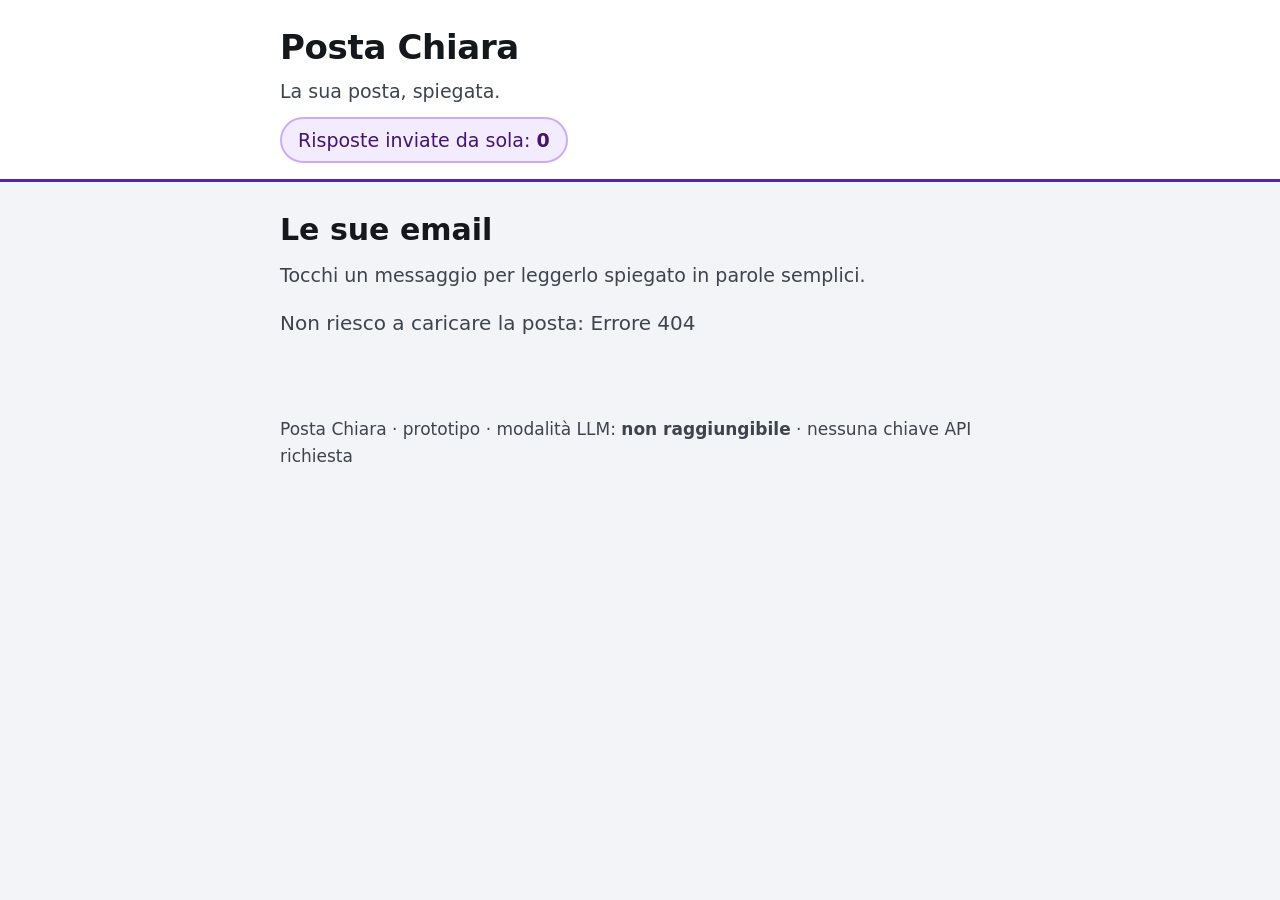
==== app/frontend/index.html @ 29ff7278 "Frontend accessibile, semplificatore riscritto, tre falsi positivi in meno Frontend: colonna singola" ====
<!DOCTYPE html>
<html lang="it">
<head>
<meta charset="utf-8" />
<meta name="viewport" content="width=device-width, initial-scale=1" />
<title>Posta Chiara</title>
<link rel="stylesheet" href="style.css" />
</head>
<body>

<a class="salta-al-contenuto" href="#contenuto">Vai al contenuto</a>

<header class="testata">
  <div class="testata-interno">
    <h1 class="logo">Posta&nbsp;Chiara</h1>
    <p class="sottotitolo">La sua posta, spiegata.</p>
    <p class="autonomia" id="autonomia" aria-live="polite">
      Risposte inviate da sola: <strong id="contatore-autonomia">0</strong>
    </p>
  </div>
</header>

<main id="contenuto" class="contenuto">

  <!-- ─────────── elenco ─────────── -->
  <section id="vista-elenco" aria-labelledby="titolo-elenco">
    <h2 id="titolo-elenco">Le sue email</h2>
    <p class="aiuto">Tocchi un messaggio per leggerlo spiegato in parole semplici.</p>
    <ul class="elenco" id="elenco-email">
      <li class="caricamento">Sto caricando la posta…</li>
    </ul>
  </section>

  <!-- ─────────── lettura ─────────── -->
  <section id="vista-lettura" hidden aria-labelledby="titolo-lettura">
    <button type="button" class="bottone bottone-indietro" id="btn-indietro">
      ← Torna a tutte le email
    </button>

    <h2 id="titolo-lettura" class="oggetto"></h2>
    <p class="mittente" id="mittente"></p>

    <!-- semaforo -->
    <div class="semaforo" id="semaforo" role="status" aria-live="polite">
      <p class="semaforo-messaggio" id="semaforo-messaggio"></p>
      <ul class="semaforo-segnali" id="semaforo-segnali"></ul>
      <button type="button" class="bottone bottone-azione" id="btn-azione"></button>
    </div>

    <!-- riassunto -->
    <div class="scheda" id="scheda-riassunto" hidden>
      <h3>In breve</h3>
      <dl class="riassunto">
        <dt>Chi le scrive</dt><dd id="chi-scrive"></dd>
        <dt>Cosa le chiedono</dt><dd id="cosa-vogliono"></dd>
        <dt>Entro quando</dt><dd id="entro-quando"></dd>
      </dl>
    </div>

    <!-- avviso di verifica fallita -->
    <div class="scheda scheda-avviso" id="scheda-verifica" hidden role="alert">
      <h3>⚠ Non le mostro la versione semplificata</h3>
      <p>Il controllo automatico ha trovato una differenza rispetto all'originale,
         quindi le mostro il testo così come è arrivato.</p>
      <ul id="problemi-verifica"></ul>
    </div>

    <!-- testo -->
    <div class="scheda">
      <h3 id="titolo-testo">Il messaggio</h3>
      <p class="leggibilita" id="leggibilita"></p>
      <div class="testo" id="testo-messaggio"></div>
      <button type="button" class="bottone bottone-secondario" id="btn-originale">
        Mostra il testo originale
      </button>
      <div class="testo testo-originale" id="testo-originale" hidden></div>
    </div>

    <!-- allegati -->
    <div class="scheda" id="scheda-allegati" hidden>
      <h3>Documenti allegati</h3>
      <ul class="allegati" id="elenco-allegati"></ul>
    </div>

    <!-- risposta guidata -->
    <div class="scheda scheda-risposta" id="scheda-risposta" hidden>
      <h3>Cosa vuole fare?</h3>
      <p class="aiuto">Scelga una risposta. Potrà rileggerla prima di inviarla.</p>
      <div class="intenti" id="intenti"></div>

      <div class="bozza" id="bozza" hidden>
        <h4 id="titolo-bozza">La sua risposta</h4>
        <p class="aiuto">La legga con calma. Se va bene, prema Invia.</p>
        <textarea id="testo-bozza" rows="9" aria-labelledby="titolo-bozza"></textarea>
        <div class="azioni-bozza">
          <button type="button" class="bottone bottone-invia" id="btn-invia">
            Invia la risposta
          </button>
          <button type="button" class="bottone bottone-secondario" id="btn-annulla">
            Annulla
          </button>
        </div>
      </div>

      <p class="conferma-invio" id="conferma-invio" hidden role="status" aria-live="polite">
        ✓ Risposta inviata.
      </p>
    </div>

    <!-- come ha ragionato -->
    <details class="scheda scheda-ragionamento">
      <summary>Come ha ragionato il sistema</summary>
      <p class="aiuto">
        Ogni riga è un agente della pipeline. <strong id="riepilogo-token"></strong>
      </p>
      <table class="tracce">
        <thead>
          <tr><th>Agente</th><th>Modalità</th><th>Esito</th><th>ms</th><th>Token</th><th>Nota</th></tr>
        </thead>
        <tbody id="corpo-tracce"></tbody>
      </table>
    </details>

    <!-- strumenti da presentatore -->
    <div class="scheda scheda-demo">
      <h3>Strumenti per la dimostrazione</h3>
      <button type="button" class="bottone bottone-demo" id="btn-avvelena">
        E se l'AI sbaglia?
      </button>
      <p class="aiuto">
        Corrompe di proposito la versione semplificata per far scattare il
        controllo davanti a lei.
      </p>
    </div>
  </section>

</main>

<footer class="pie">
  <p>
    Posta Chiara · prototipo · modalità LLM: <strong id="modalita-llm">—</strong> ·
    nessuna chiave API richiesta
  </p>
</footer>

<script src="app.js"></script>
</body>
</html>
---- app/frontend/style.css ----
/* Posta Chiara — foglio di stile.

   Ogni valore qui dentro discende da un vincolo della persona, non da un gusto:

   - base 20px e interlinea 1.6   -> cataratta iniziale
   - contrasto >= 7:1 ovunque     -> cataratta iniziale (AAA, non AA)
   - target >= 44px               -> tremore alla mano destra, artrosi
   - colonna singola              -> tablet 10" appoggiato al tavolo
   - nessun hover necessario      -> niente puntatore su tablet
   - focus sempre visibile        -> navigazione da tastiera completa

   Niente CDN, niente build: il file si apre e funziona.
*/

:root {
  --inchiostro:        #14171c;  /* su bianco: 15.2:1 */
  --inchiostro-tenue:  #3d444e;  /* su bianco:  9.1:1 — il grigio piu' chiaro ammesso */
  --sfondo:            #ffffff;
  --sfondo-tenue:      #f2f4f7;
  --bordo:             #c8cdd6;

  --verde:        #0d6b2f;  /* 6.9:1 su bianco, 8.4:1 sul suo fondo tenue */
  --verde-fondo:  #e6f4ea;
  --giallo:       #7a4e00;  /* il testo e' marrone scuro: il giallo puro non arriva a 7:1 */
  --giallo-fondo: #fdf3d9;
  --rosso:        #a3121b;
  --rosso-fondo:  #fdeaea;

  --accento:      #5b21b6;
  --accento-fondo:#f3ecff;

  --raggio: 12px;
  --tocco: 48px;           /* 44 e' il minimo; 48 lascia margine al tremore */
}

* { box-sizing: border-box; }

html { font-size: 20px; }

body {
  margin: 0;
  background: var(--sfondo-tenue);
  color: var(--inchiostro);
  font-family: system-ui, -apple-system, "Segoe UI", Roboto, sans-serif;
  line-height: 1.6;
  -webkit-font-smoothing: antialiased;
}

/* ─────────── scorciatoia per la tastiera ─────────── */

.salta-al-contenuto {
  position: absolute;
  left: -9999px;
  background: var(--accento);
  color: #fff;
  padding: 12px 20px;
  z-index: 100;
}
.salta-al-contenuto:focus { left: 8px; top: 8px; }

/* ─────────── testata ─────────── */

.testata {
  background: var(--sfondo);
  border-bottom: 3px solid var(--accento);
}
.testata-interno { max-width: 760px; margin: 0 auto; padding: 20px 20px 16px; }
.logo { margin: 0; font-size: 1.7rem; letter-spacing: -0.01em; }
.sottotitolo { margin: 2px 0 10px; color: var(--inchiostro-tenue); font-size: 0.95rem; }
.autonomia {
  margin: 0;
  display: inline-block;
  background: var(--accento-fondo);
  color: #43156e;
  border: 2px solid #c9aef5;
  border-radius: 999px;
  padding: 6px 16px;
  font-size: 0.95rem;
}

/* ─────────── impianto ─────────── */

.contenuto { max-width: 760px; margin: 0 auto; padding: 24px 20px 60px; }
h2 { font-size: 1.5rem; margin: 0 0 6px; }
h3 { font-size: 1.15rem; margin: 0 0 12px; }
h4 { font-size: 1.05rem; margin: 0 0 6px; }
.aiuto { color: var(--inchiostro-tenue); font-size: 0.95rem; margin: 0 0 16px; }

.scheda {
  background: var(--sfondo);
  border: 2px solid var(--bordo);
  border-radius: var(--raggio);
  padding: 20px;
  margin-bottom: 18px;
}

/* ─────────── elenco email ─────────── */

.elenco { list-style: none; padding: 0; margin: 0; }
.caricamento { color: var(--inchiostro-tenue); }

.voce {
  width: 100%;
  min-height: var(--tocco);
  display: block;
  text-align: left;
  background: var(--sfondo);
  border: 2px solid var(--bordo);
  border-radius: var(--raggio);
  padding: 16px 18px;
  margin-bottom: 12px;
  font: inherit;
  color: inherit;
  cursor: pointer;
}
.voce:hover { border-color: var(--accento); }
.voce-secondo-piano { opacity: 0.75; }

.voce-alto { display: flex; align-items: center; gap: 10px; flex-wrap: wrap; margin-bottom: 4px; }
.voce-mittente { font-weight: 700; }
.voce-oggetto { display: block; color: var(--inchiostro-tenue); }
.voce-data { margin-left: auto; color: var(--inchiostro-tenue); font-size: 0.85rem; }

.pallino {
  display: inline-flex; align-items: center; gap: 6px;
  border-radius: 999px; padding: 3px 12px;
  font-size: 0.8rem; font-weight: 700; border: 2px solid;
}
.pallino-verde  { background: var(--verde-fondo);  color: var(--verde);  border-color: var(--verde); }
.pallino-giallo { background: var(--giallo-fondo); color: var(--giallo); border-color: var(--giallo); }
.pallino-rosso  { background: var(--rosso-fondo);  color: var(--rosso);  border-color: var(--rosso); }
.pallino-attesa { background: var(--sfondo-tenue); color: var(--inchiostro-tenue); border-color: var(--bordo); }

/* ─────────── semaforo ─────────── */

.semaforo { border: 3px solid; border-radius: var(--raggio); padding: 20px; margin-bottom: 18px; }
.semaforo-verde  { background: var(--verde-fondo);  border-color: var(--verde); }
.semaforo-giallo { background: var(--giallo-fondo); border-color: var(--giallo); }
.semaforo-rosso  { background: var(--rosso-fondo);  border-color: var(--rosso); }

.semaforo-messaggio { margin: 0 0 10px; font-size: 1.25rem; font-weight: 700; }
.semaforo-verde  .semaforo-messaggio { color: var(--verde); }
.semaforo-giallo .semaforo-messaggio { color: var(--giallo); }
.semaforo-rosso  .semaforo-messaggio { color: var(--rosso); }

.semaforo-segnali { margin: 0 0 16px; padding-left: 22px; }
.semaforo-segnali li { margin-bottom: 4px; }

/* ─────────── bottoni ─────────── */

.bottone {
  min-height: var(--tocco);
  border-radius: var(--raggio);
  padding: 12px 22px;
  font: inherit;
  font-weight: 700;
  cursor: pointer;
  border: 2px solid transparent;
}
.bottone-azione     { background: var(--accento); color: #fff; width: 100%; }
.bottone-invia      { background: var(--verde); color: #fff; }
.bottone-secondario { background: var(--sfondo); color: var(--inchiostro); border-color: var(--bordo); }
.bottone-indietro   { background: none; border: none; color: var(--accento);
                      padding: 12px 0; text-decoration: underline; }
.bottone-demo       { background: #7a4e00; color: #fff; }

/* Il focus e' sempre visibile e non dipende dal puntatore. */
:focus-visible { outline: 4px solid var(--accento); outline-offset: 3px; }

/* ─────────── riassunto e testo ─────────── */

.riassunto { margin: 0; }
.riassunto dt { font-weight: 700; color: var(--inchiostro-tenue); font-size: 0.9rem;
                text-transform: uppercase; letter-spacing: 0.04em; margin-top: 14px; }
.riassunto dt:first-child { margin-top: 0; }
.riassunto dd { margin: 2px 0 0; font-size: 1.1rem; }

.oggetto { margin: 6px 0 2px; }
.mittente { margin: 0 0 18px; color: var(--inchiostro-tenue); }

.testo { white-space: pre-wrap; margin-bottom: 16px; }
.testo-originale {
  background: var(--sfondo-tenue);
  border-left: 5px solid var(--bordo);
  padding: 16px;
  border-radius: 0 var(--raggio) var(--raggio) 0;
  margin-top: 14px;
}
.leggibilita { color: var(--inchiostro-tenue); font-size: 0.9rem; margin: 0 0 12px; }

.scheda-avviso { border-color: var(--giallo); background: var(--giallo-fondo); }
.scheda-avviso h3 { color: var(--giallo); }
.scheda-avviso ul { margin: 10px 0 0; padding-left: 22px; }

/* ─────────── allegati ─────────── */

.allegati { list-style: none; padding: 0; margin: 0; }
.allegati li {
  display: flex; align-items: center; gap: 12px; flex-wrap: wrap;
  padding: 12px 0; border-top: 1px solid var(--bordo);
}
.allegati li:first-child { border-top: none; }
.allegati .nome { font-weight: 700; }

/* ─────────── risposta guidata ─────────── */

.scheda-risposta { border-color: var(--accento); }
.intenti { display: flex; flex-direction: column; gap: 12px; }
.intento {
  min-height: var(--tocco);
  text-align: left;
  background: var(--accento-fondo);
  border: 2px solid #c9aef5;
  border-radius: var(--raggio);
  padding: 16px 20px;
  font: inherit; font-weight: 700; color: #43156e; cursor: pointer;
}
.intento[aria-pressed="true"] { background: var(--accento); color: #fff; border-color: var(--accento); }

.bozza { margin-top: 20px; }
textarea {
  width: 100%; font: inherit; line-height: 1.6;
  border: 2px solid var(--bordo); border-radius: var(--raggio);
  padding: 16px; resize: vertical; color: var(--inchiostro); background: var(--sfondo);
}
.azioni-bozza { display: flex; gap: 12px; flex-wrap: wrap; margin-top: 14px; }
.conferma-invio { margin-top: 16px; color: var(--verde); font-weight: 700; font-size: 1.1rem; }

/* ─────────── ragionamento e demo ─────────── */

.scheda-ragionamento summary {
  cursor: pointer; font-weight: 700; min-height: var(--tocco);
  display: flex; align-items: center;
}
.tracce { width: 100%; border-collapse: collapse; font-size: 0.82rem; }
.tracce th, .tracce td { text-align: left; padding: 7px 8px; border-bottom: 1px solid var(--bordo); vertical-align: top; }
.tracce th { color: var(--inchiostro-tenue); text-transform: uppercase; font-size: 0.72rem; letter-spacing: 0.04em; }
.tracce .nota { color: var(--inchiostro-tenue); }

.scheda-demo { border-style: dashed; }

.pie { max-width: 760px; margin: 0 auto; padding: 0 20px 40px;
       color: var(--inchiostro-tenue); font-size: 0.85rem; }

/* Chi preferisce meno movimento non ne riceve. */
@media (prefers-reduced-motion: reduce) {
  * { animation: none !important; transition: none !important; }
}
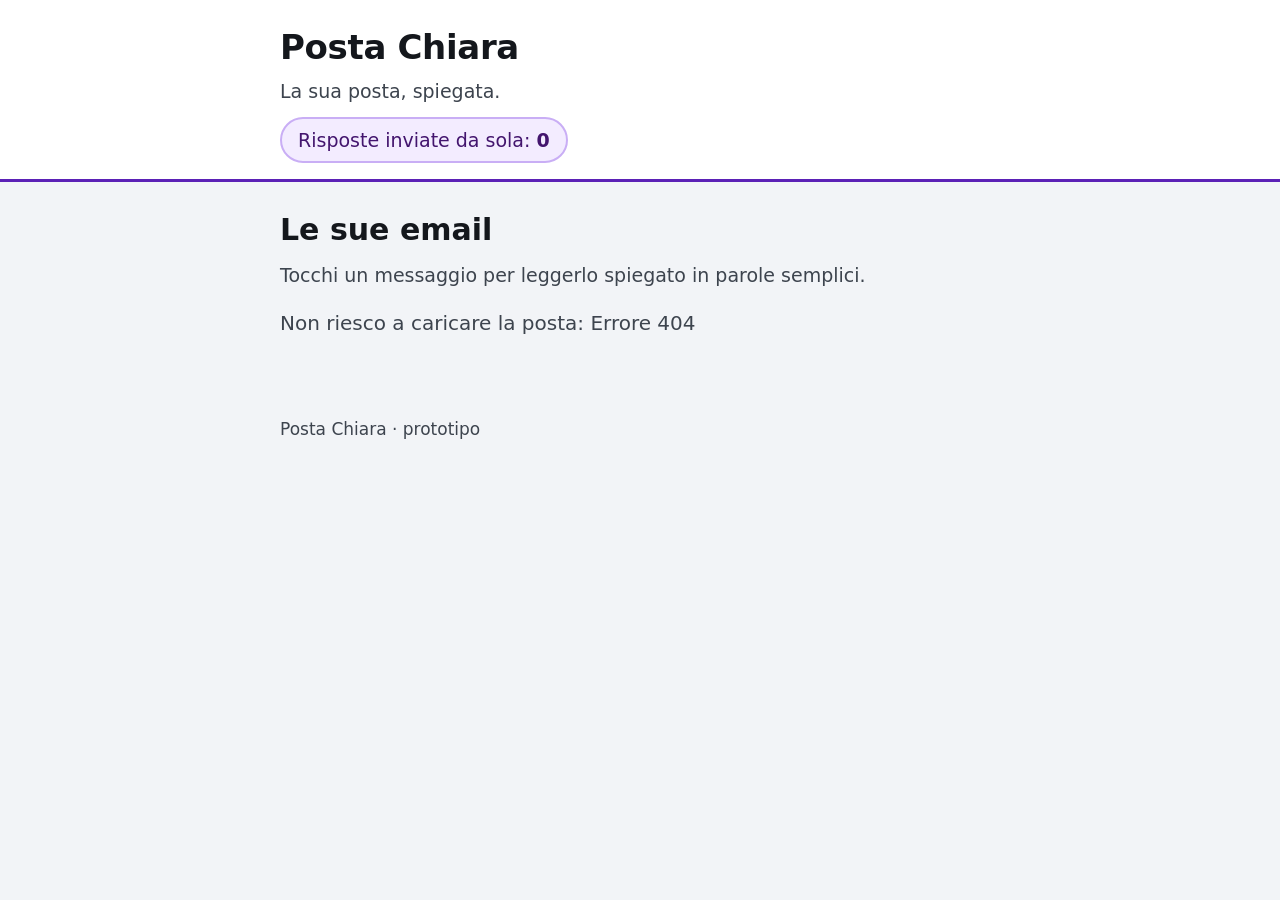
==== commit 44eaf7ba: "La voce, e i pannelli tecnici tolti dalla vista di Maria Due richieste, entrambe che discendono dall" ====
--- a/app/frontend/index.html
+++ b/app/frontend/index.html
@@ -55,6 +55,9 @@
         <dt>Cosa le chiedono</dt><dd id="cosa-vogliono"></dd>
         <dt>Entro quando</dt><dd id="entro-quando"></dd>
       </dl>
+      <button type="button" class="bottone bottone-voce" id="btn-ascolta-riassunto">
+        <span aria-hidden="true">🔊</span> Ascolta il riassunto
+      </button>
     </div>
 
     <!-- avviso di verifica fallita -->
@@ -70,6 +73,9 @@
       <h3 id="titolo-testo">Il messaggio</h3>
       <p class="leggibilita" id="leggibilita"></p>
       <div class="testo" id="testo-messaggio"></div>
+      <button type="button" class="bottone bottone-voce" id="btn-ascolta-messaggio">
+        <span aria-hidden="true">🔊</span> Ascolta il messaggio
+      </button>
       <button type="button" class="bottone bottone-secondario" id="btn-originale">
         Mostra il testo originale
       </button>
@@ -90,8 +96,20 @@
 
       <div class="bozza" id="bozza" hidden>
         <h4 id="titolo-bozza">La sua risposta</h4>
-        <p class="aiuto">La legga con calma. Se va bene, prema Invia.</p>
+        <p class="aiuto">La legga con calma, oppure me la faccia leggere. Se va bene, prema Invia.</p>
         <textarea id="testo-bozza" rows="9" aria-labelledby="titolo-bozza"></textarea>
+
+        <!-- voce: riascoltare prima di inviare, e aggiungere parlando -->
+        <div class="voce-strumenti">
+          <button type="button" class="bottone bottone-voce" id="btn-ascolta-bozza">
+            <span aria-hidden="true">🔊</span> Ascolta la risposta
+          </button>
+          <button type="button" class="bottone bottone-microfono" id="btn-detta">
+            <span aria-hidden="true">🎤</span> Aggiunga con la voce
+          </button>
+        </div>
+        <p class="voce-stato" id="voce-stato" role="status" aria-live="polite"></p>
+
         <div class="azioni-bozza">
           <button type="button" class="bottone bottone-invia" id="btn-invia">
             Invia la risposta
@@ -107,8 +125,13 @@
       </p>
     </div>
 
+    <!-- ═══ da qui in giu': pannelli tecnici, nascosti a chi usa il prodotto ═══
+         Maria non deve vedere ne' la pipeline ne' gli strumenti da demo. Si
+         aprono solo con ?tecnico=1, che e' come la giuria vede il sistema
+         senza che la persona se lo trovi addosso. Vedi app.js, modoTecnico(). -->
+
     <!-- come ha ragionato -->
-    <details class="scheda scheda-ragionamento">
+    <details class="scheda scheda-ragionamento solo-tecnico" hidden>
       <summary>Come ha ragionato il sistema</summary>
       <p class="aiuto">
         Ogni riga è un agente della pipeline. <strong id="riepilogo-token"></strong>
@@ -122,7 +145,7 @@
     </details>
 
     <!-- strumenti da presentatore -->
-    <div class="scheda scheda-demo">
+    <div class="scheda scheda-demo solo-tecnico" hidden>
       <h3>Strumenti per la dimostrazione</h3>
       <button type="button" class="bottone bottone-demo" id="btn-avvelena">
         E se l'AI sbaglia?
@@ -136,13 +159,23 @@
 
 </main>
 
+<!-- Barra di arresto della voce. Sta fuori da <main> e resta agganciata in
+     basso: chi ha fatto partire la lettura deve poterla fermare senza cercare,
+     ovunque sia arrivato scorrendo la pagina. -->
+<div class="barra-voce" id="barra-voce" hidden>
+  <button type="button" class="bottone bottone-ferma" id="btn-ferma-voce">
+    <span aria-hidden="true">■</span> Ferma la lettura
+  </button>
+</div>
+
 <footer class="pie">
-  <p>
-    Posta Chiara · prototipo · modalità LLM: <strong id="modalita-llm">—</strong> ·
-    nessuna chiave API richiesta
+  <p>Posta Chiara · prototipo</p>
+  <p class="pie-tecnico solo-tecnico" hidden>
+    modalità LLM: <strong id="modalita-llm">—</strong> · nessuna chiave API richiesta
   </p>
 </footer>
 
+<script src="voce.js"></script>
 <script src="app.js"></script>
 </body>
 </html>
--- a/app/frontend/style.css
+++ b/app/frontend/style.css
@@ -34,6 +34,14 @@
 }
 
 * { box-sizing: border-box; }
+
+/* `hidden` deve vincere su qualunque `display` di classe.
+   Senza questa riga un elemento con `display: flex` nel suo selettore resta
+   visibile anche con l'attributo `hidden` messo da JavaScript: la specificita'
+   di una classe batte quella di `[hidden]`. E' il modo in cui la barra della
+   voce e' rimasta incollata in fondo allo schermo finche' non l'abbiamo vista
+   in una schermata. */
+[hidden] { display: none !important; }
 
 html { font-size: 20px; }
 
@@ -167,6 +175,74 @@
 /* Il focus e' sempre visibile e non dipende dal puntatore. */
 :focus-visible { outline: 4px solid var(--accento); outline-offset: 3px; }
 
+/* ─────────── voce ───────────
+
+   Maria usa i vocali di WhatsApp e non scrive: ascoltare e dettare non sono
+   rifiniture, sono il modo in cui usa un telefono. I comandi della voce hanno
+   percio' la stessa dignita' visiva dei pulsanti principali, non l'aspetto di
+   un'opzione secondaria.
+
+   Piu' alti del minimo (56 invece di 48): sono i due pulsanti che si premono
+   piu' spesso, e il tremore peggiora quando la mano e' gia' stanca. */
+
+.bottone-voce, .bottone-microfono {
+  min-height: 56px;
+  display: inline-flex; align-items: center; gap: 10px;
+  margin-top: 14px;
+}
+.bottone-voce      { background: var(--accento-fondo); color: #43156e; border-color: #a97ef0; }
+.bottone-microfono { background: var(--accento); color: #fff; }
+
+/* Mentre parla o ascolta, il pulsante lo dice da solo: chi non sente bene si
+   accorge dallo stato del pulsante, non dall'audio. */
+.bottone-voce[aria-pressed="true"] { background: var(--accento); color: #fff; border-color: var(--accento); }
+.bottone-microfono[aria-pressed="true"] { background: var(--rosso); border-color: var(--rosso); }
+
+.voce-strumenti { display: flex; flex-wrap: wrap; gap: 12px; }
+
+.voce-stato {
+  margin: 12px 0 0;
+  min-height: 1.6em;           /* riservato: il testo che appare non sposta i pulsanti sotto */
+  font-weight: 700;
+  color: var(--accento);
+}
+.voce-stato:empty { min-height: 0; margin: 0; }
+.voce-stato-errore { color: var(--rosso); }
+
+/* Avviso sulla dettatura: compare una volta sola, prima del primo uso. */
+.voce-avviso {
+  margin: 14px 0 0;
+  background: var(--giallo-fondo);
+  border: 2px solid var(--giallo);
+  color: var(--giallo);
+  border-radius: var(--raggio);
+  padding: 14px 16px;
+  font-size: 0.95rem;
+}
+.voce-avviso p { margin: 0 0 12px; }
+.voce-avviso .azioni { display: flex; flex-wrap: wrap; gap: 10px; }
+
+/* La barra per fermare la lettura resta a portata ovunque si sia scorso. */
+.barra-voce {
+  position: fixed; left: 0; right: 0; bottom: 0;
+  background: var(--sfondo);
+  border-top: 3px solid var(--accento);
+  padding: 12px 20px;
+  display: flex; justify-content: center;
+  z-index: 50;
+}
+.bottone-ferma { background: var(--rosso); color: #fff; min-width: 260px; }
+
+/* Con la barra aperta, l'ultimo pezzo di pagina resta raggiungibile. */
+body.voce-attiva .contenuto { padding-bottom: 96px; }
+
+@media (prefers-reduced-motion: no-preference) {
+  .bottone-microfono[aria-pressed="true"] { animation: pulsa 1.4s ease-in-out infinite; }
+}
+@keyframes pulsa {
+  50% { box-shadow: 0 0 0 8px rgba(163, 18, 27, 0.18); }
+}
+
 /* ─────────── riassunto e testo ─────────── */
 
 .riassunto { margin: 0; }
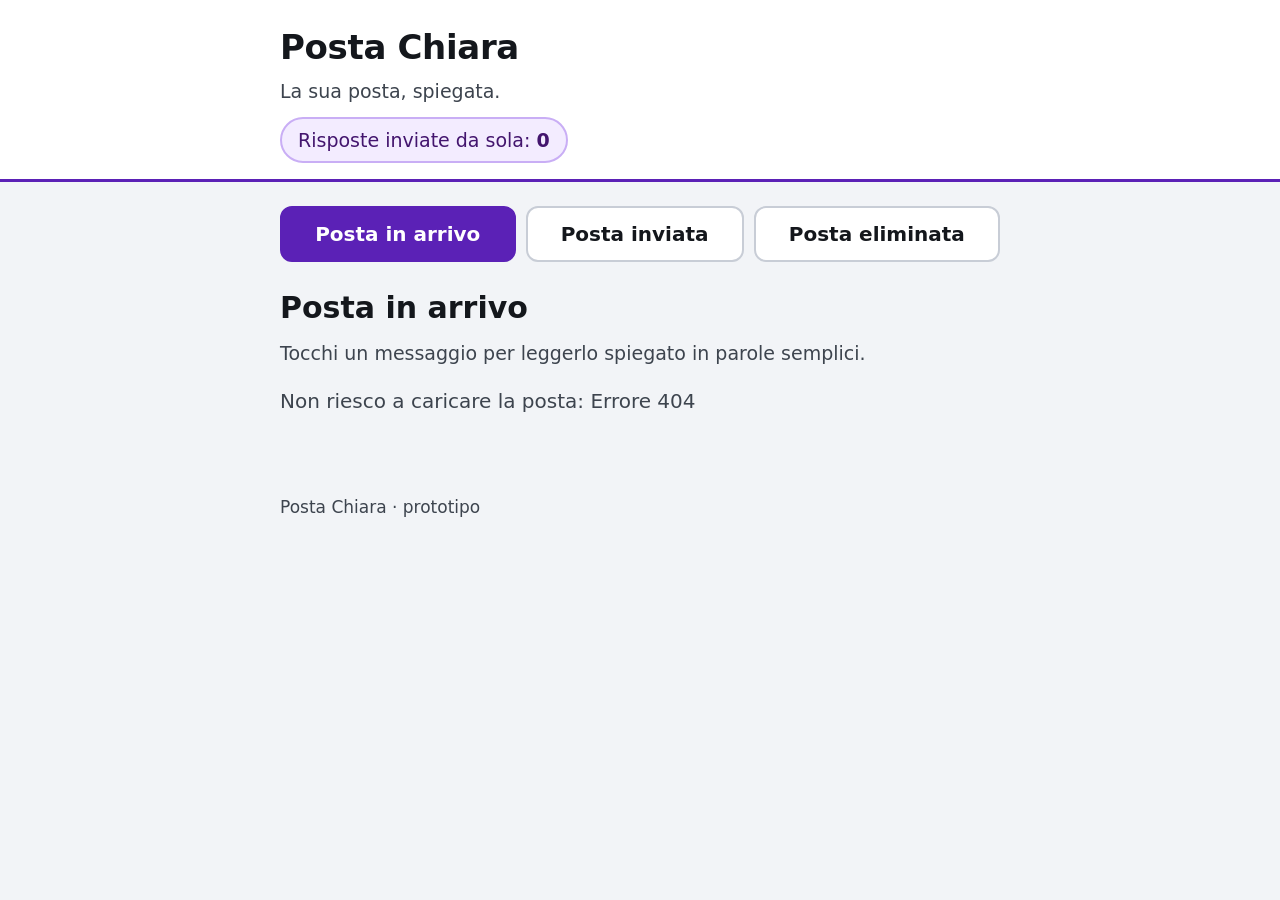
==== commit cadf069d: "Tre cartelle, e lo stato «gia' risposto» **Gia' risposto.** Un'email a cui Maria ha risposto lo dice" ====
--- a/app/frontend/index.html
+++ b/app/frontend/index.html
@@ -24,8 +24,23 @@
 
   <!-- ─────────── elenco ─────────── -->
   <section id="vista-elenco" aria-labelledby="titolo-elenco">
-    <h2 id="titolo-elenco">Le sue email</h2>
-    <p class="aiuto">Tocchi un messaggio per leggerlo spiegato in parole semplici.</p>
+
+    <!-- Le tre cartelle sono sempre visibili, mai dentro un menu a scomparsa:
+         chi non ha mai usato le cartelle non va a cercarle dietro un'icona. -->
+    <nav class="cartelle" aria-label="Cartelle della posta">
+      <button type="button" class="cartella" data-cartella="in_arrivo" aria-current="page">
+        Posta in arrivo <span class="conteggio" data-conteggio="in_arrivo"></span>
+      </button>
+      <button type="button" class="cartella" data-cartella="inviata">
+        Posta inviata <span class="conteggio" data-conteggio="inviata"></span>
+      </button>
+      <button type="button" class="cartella" data-cartella="eliminata">
+        Posta eliminata <span class="conteggio" data-conteggio="eliminata"></span>
+      </button>
+    </nav>
+
+    <h2 id="titolo-elenco">Posta in arrivo</h2>
+    <p class="aiuto" id="aiuto-elenco">Tocchi un messaggio per leggerlo spiegato in parole semplici.</p>
     <ul class="elenco" id="elenco-email">
       <li class="caricamento">Sto caricando la posta…</li>
     </ul>
@@ -39,6 +54,19 @@
 
     <h2 id="titolo-lettura" class="oggetto"></h2>
     <p class="mittente" id="mittente"></p>
+
+    <p class="stato-risposta" id="stato-risposta" hidden role="status">
+      ✓ A questa email ha già risposto.
+    </p>
+
+    <div class="azioni-cartella">
+      <button type="button" class="bottone bottone-secondario" id="btn-elimina">
+        Sposta nella posta eliminata
+      </button>
+      <button type="button" class="bottone bottone-secondario" id="btn-ripristina" hidden>
+        Rimetti nella posta in arrivo
+      </button>
+    </div>
 
     <!-- semaforo -->
     <div class="semaforo" id="semaforo" role="status" aria-live="polite">
--- a/app/frontend/style.css
+++ b/app/frontend/style.css
@@ -139,6 +139,79 @@
 .pallino-rosso  { background: var(--rosso-fondo);  color: var(--rosso);  border-color: var(--rosso); }
 .pallino-attesa { background: var(--sfondo-tenue); color: var(--inchiostro-tenue); border-color: var(--bordo); }
 
+/* ─────────── cartelle ───────────
+
+   Maria non ha mai usato le cartelle di posta. Percio' non sono un menu, non
+   sono icone e non si nascondono: sono tre pulsanti larghi, scritti a parole,
+   sempre tutti e tre visibili, con accanto quante cose contengono. Quella in
+   cui si trova e' marcata con aria-current, non solo col colore. */
+
+.cartelle {
+  display: flex; flex-wrap: wrap; gap: 10px;
+  margin-bottom: 22px;
+}
+.cartella {
+  min-height: var(--tocco);
+  flex: 1 1 auto;
+  background: var(--sfondo);
+  color: var(--inchiostro);
+  border: 2px solid var(--bordo);
+  border-radius: var(--raggio);
+  padding: 10px 18px;
+  font: inherit; font-weight: 700;
+  cursor: pointer;
+  display: inline-flex; align-items: center; justify-content: center; gap: 10px;
+}
+.cartella[aria-current="page"] {
+  background: var(--accento); color: #fff; border-color: var(--accento);
+}
+.conteggio {
+  background: var(--sfondo-tenue); color: var(--inchiostro-tenue);
+  border-radius: 999px; padding: 1px 10px;
+  font-size: 0.8rem;
+}
+.cartella[aria-current="page"] .conteggio { background: #ffffff; color: #43156e; }
+.conteggio:empty { display: none; }
+
+/* ─────────── già risposto ───────────
+
+   Lo stato non e' affidato al solo colore: c'e' la spunta e c'e' la parola. */
+
+.risposto {
+  display: inline-flex; align-items: center; gap: 6px;
+  background: var(--verde-fondo); color: var(--verde);
+  border: 2px solid var(--verde);
+  border-radius: 999px; padding: 2px 12px;
+  font-size: 0.78rem; font-weight: 700;
+}
+.stato-risposta {
+  background: var(--verde-fondo);
+  border: 2px solid var(--verde);
+  color: var(--verde);
+  border-radius: var(--raggio);
+  padding: 12px 16px;
+  font-weight: 700;
+  margin: 0 0 16px;
+}
+.azioni-cartella { display: flex; flex-wrap: wrap; gap: 10px; margin-bottom: 18px; }
+
+/* La voce gia' risposta resta leggibile: si distingue, non si spegne. */
+.voce-risposta { border-left: 6px solid var(--verde); }
+
+/* ─────────── posta inviata ─────────── */
+
+.voce-inviata .voce-mittente::before { content: "A: "; font-weight: 400; color: var(--inchiostro-tenue); }
+.anteprima {
+  display: block; margin-top: 6px;
+  color: var(--inchiostro-tenue); font-size: 0.9rem;
+  white-space: nowrap; overflow: hidden; text-overflow: ellipsis;
+}
+.vuota {
+  background: var(--sfondo); border: 2px dashed var(--bordo);
+  border-radius: var(--raggio); padding: 28px 20px;
+  text-align: center; color: var(--inchiostro-tenue);
+}
+
 /* ─────────── semaforo ─────────── */
 
 .semaforo { border: 3px solid; border-radius: var(--raggio); padding: 20px; margin-bottom: 18px; }
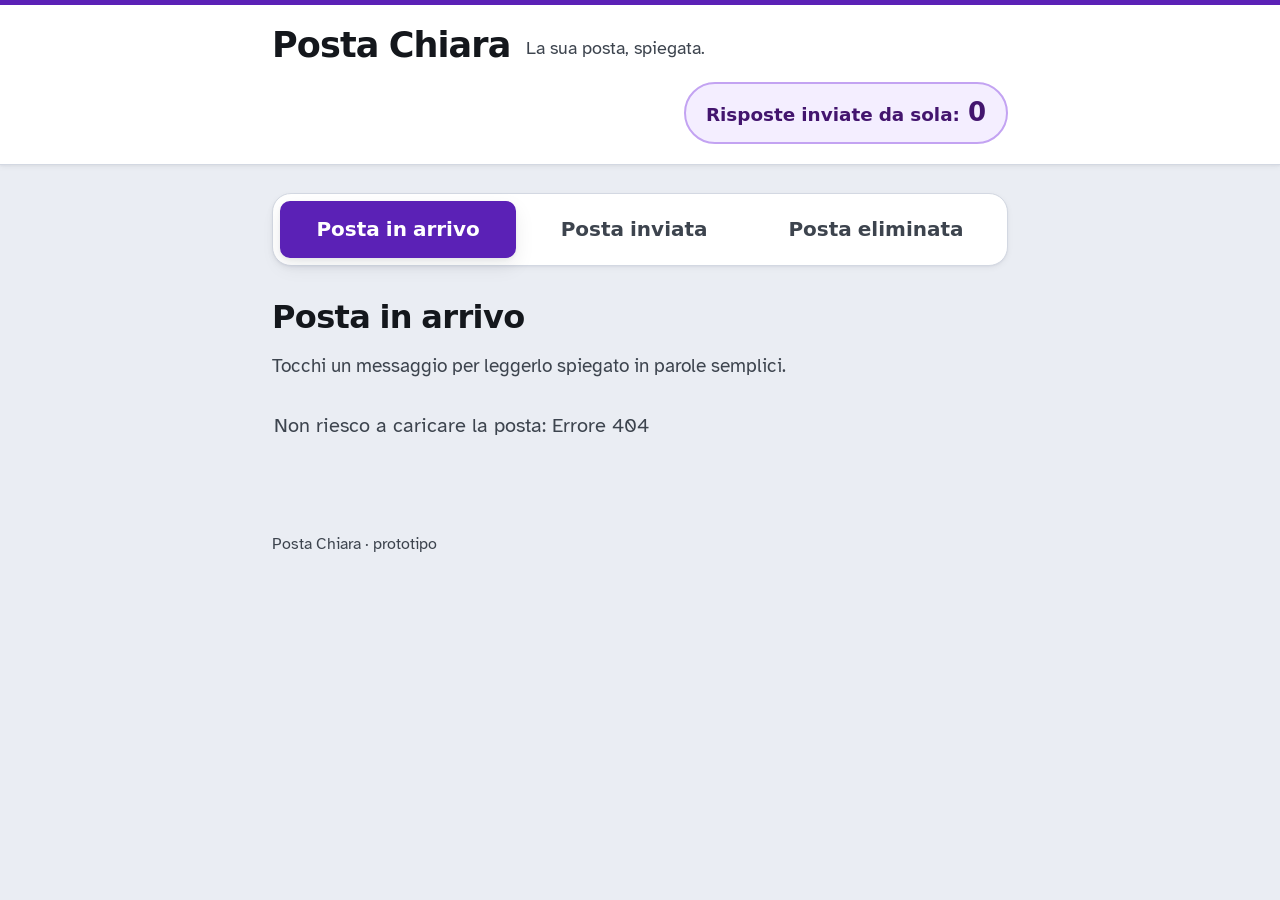
==== commit 8e126705: "UI ridisegnata con ui-ux-pro-max, riassunti piu' utili, Guada al posto di Luca **UI, a UX invariata." ====
--- a/app/frontend/index.html
+++ b/app/frontend/index.html
@@ -8,6 +8,48 @@
 </head>
 <body>
 
+<!-- ═══ icone ═══════════════════════════════════════════════════════════════
+     Disegni vettoriali, non emoji. Le emoji cambiano forma da un sistema
+     all'altro, su Windows molte diventano glifi monocromatici piatti, non
+     ereditano il colore del testo e non si possono ingrandire con precisione:
+     tutto ciò che serve a chi ha una vista ridotta. Questi sono SVG a tratto,
+     dimensionati in `em` e colorati con `currentColor`, quindi crescono col
+     testo e col contrasto del pulsante che li contiene.
+
+     Ogni icona è `aria-hidden`: accanto c'è sempre la parola, mai l'icona da
+     sola. Tracciati in stile Lucide (licenza MIT), ridisegnati qui. -->
+<svg class="sprite" aria-hidden="true" focusable="false" width="0" height="0">
+  <defs>
+    <symbol id="i-ascolta" viewBox="0 0 24 24">
+      <path d="M11 5 6 9H2v6h4l5 4V5Z" /><path d="M15.5 8.5a5 5 0 0 1 0 7" />
+      <path d="M19 5a10 10 0 0 1 0 14" />
+    </symbol>
+    <symbol id="i-microfono" viewBox="0 0 24 24">
+      <path d="M12 2a3 3 0 0 0-3 3v7a3 3 0 0 0 6 0V5a3 3 0 0 0-3-3Z" />
+      <path d="M19 10v2a7 7 0 0 1-14 0v-2" /><path d="M12 19v3" />
+    </symbol>
+    <symbol id="i-ferma" viewBox="0 0 24 24"><rect x="6" y="6" width="12" height="12" rx="2" /></symbol>
+    <symbol id="i-graffetta" viewBox="0 0 24 24">
+      <path d="m21.4 11-9.2 9.2a6 6 0 0 1-8.5-8.5l8.6-8.5A4 4 0 1 1 18 8.8l-8.6 8.6a2 2 0 0 1-2.8-2.9l8.5-8.4" />
+    </symbol>
+    <symbol id="i-fotocamera" viewBox="0 0 24 24">
+      <path d="M14.5 4h-5L7 7H4a2 2 0 0 0-2 2v9a2 2 0 0 0 2 2h16a2 2 0 0 0 2-2V9a2 2 0 0 0-2-2h-3l-2.5-3Z" />
+      <circle cx="12" cy="13" r="3" />
+    </symbol>
+    <symbol id="i-scatta" viewBox="0 0 24 24"><circle cx="12" cy="12" r="8" /></symbol>
+    <symbol id="i-aiuto" viewBox="0 0 24 24">
+      <path d="M16 21v-2a4 4 0 0 0-4-4H6a4 4 0 0 0-4 4v2" /><circle cx="9" cy="7" r="4" />
+      <path d="M22 21v-2a4 4 0 0 0-3-3.9" /><path d="M16 3.1a4 4 0 0 1 0 7.8" />
+    </symbol>
+    <symbol id="i-fatto" viewBox="0 0 24 24"><path d="M20 6 9 17l-5-5" /></symbol>
+    <symbol id="i-attesa" viewBox="0 0 24 24"><circle cx="12" cy="12" r="9" /><path d="M12 7v5l3 2" /></symbol>
+    <symbol id="i-avviso" viewBox="0 0 24 24">
+      <path d="M10.3 3.9 1.8 18a2 2 0 0 0 1.7 3h17a2 2 0 0 0 1.7-3L13.7 3.9a2 2 0 0 0-3.4 0Z" />
+      <path d="M12 9v4" /><path d="M12 17h.01" />
+    </symbol>
+  </defs>
+</svg>
+
 <a class="salta-al-contenuto" href="#contenuto">Vai al contenuto</a>
 
 <header class="testata">
@@ -56,7 +98,11 @@
     <p class="mittente" id="mittente"></p>
 
     <p class="stato-risposta" id="stato-risposta" hidden role="status">
-      ✓ A questa email ha già risposto.
+      <svg class="ico" aria-hidden="true" focusable="false"><use href="#i-fatto"></use></svg> A questa email ha già risposto.
+    </p>
+
+    <p class="stato-verifica" id="stato-verifica" hidden role="status">
+      <svg class="ico" aria-hidden="true" focusable="false"><use href="#i-attesa"></use></svg> Guada sta verificando questo messaggio. Le risponderà al più presto.
     </p>
 
     <div class="azioni-cartella">
@@ -84,13 +130,13 @@
         <dt>Entro quando</dt><dd id="entro-quando"></dd>
       </dl>
       <button type="button" class="bottone bottone-voce" id="btn-ascolta-riassunto">
-        <span aria-hidden="true">🔊</span> Ascolta il riassunto
+        <svg class="ico" aria-hidden="true" focusable="false"><use href="#i-ascolta"></use></svg> Ascolta il riassunto
       </button>
     </div>
 
     <!-- avviso di verifica fallita -->
     <div class="scheda scheda-avviso" id="scheda-verifica" hidden role="alert">
-      <h3>⚠ Non le mostro la versione semplificata</h3>
+      <h3><svg class="ico" aria-hidden="true" focusable="false"><use href="#i-avviso"></use></svg> Non le mostro la versione semplificata</h3>
       <p>Il controllo automatico ha trovato una differenza rispetto all'originale,
          quindi le mostro il testo così come è arrivato.</p>
       <ul id="problemi-verifica"></ul>
@@ -102,7 +148,7 @@
       <p class="leggibilita" id="leggibilita"></p>
       <div class="testo" id="testo-messaggio"></div>
       <button type="button" class="bottone bottone-voce" id="btn-ascolta-messaggio">
-        <span aria-hidden="true">🔊</span> Ascolta il messaggio
+        <svg class="ico" aria-hidden="true" focusable="false"><use href="#i-ascolta"></use></svg> Ascolta il messaggio
       </button>
       <button type="button" class="bottone bottone-secondario" id="btn-originale">
         Mostra il testo originale
@@ -130,13 +176,67 @@
         <!-- voce: riascoltare prima di inviare, e aggiungere parlando -->
         <div class="voce-strumenti">
           <button type="button" class="bottone bottone-voce" id="btn-ascolta-bozza">
-            <span aria-hidden="true">🔊</span> Ascolta la risposta
+            <svg class="ico" aria-hidden="true" focusable="false"><use href="#i-ascolta"></use></svg> Ascolta la risposta
           </button>
           <button type="button" class="bottone bottone-microfono" id="btn-detta">
-            <span aria-hidden="true">🎤</span> Aggiunga con la voce
+            <svg class="ico" aria-hidden="true" focusable="false"><use href="#i-microfono"></use></svg> Aggiunga con la voce
           </button>
         </div>
         <p class="voce-stato" id="voce-stato" role="status" aria-live="polite"></p>
+
+        <!-- allegato: un documento già salvato, oppure una foto scattata ora.
+             Due strade equivalenti, presentate con lo stesso peso: quale sia
+             più comoda dipende dal momento, non da noi. Gli <input> restano
+             fuori dal flusso visivo ma raggiungibili: sono i <label> a fare
+             da pulsanti, così l'area di tocco è grande e il testo è chiaro. -->
+        <div class="allega">
+          <h5 id="titolo-allega">Vuole allegare qualcosa?</h5>
+          <div class="allega-scelte" role="group" aria-labelledby="titolo-allega">
+            <label class="bottone bottone-allega" for="file-documento">
+              <svg class="ico" aria-hidden="true" focusable="false"><use href="#i-graffetta"></use></svg> Scelga un documento
+              <input type="file" id="file-documento"
+                     accept=".pdf,.jpg,.jpeg,.png,.heic,image/*,application/pdf" />
+            </label>
+            <button type="button" class="bottone bottone-allega" id="btn-fotocamera">
+              <svg class="ico" aria-hidden="true" focusable="false"><use href="#i-fotocamera"></use></svg> Scatti una foto
+            </button>
+            <!-- Ripiego se la fotocamera non è disponibile o viene negata:
+                 su telefono `capture` apre comunque l'app fotocamera. -->
+            <label class="bottone bottone-allega" for="file-foto" id="ripiego-foto" hidden>
+              <svg class="ico" aria-hidden="true" focusable="false"><use href="#i-fotocamera"></use></svg> Scatti una foto
+              <input type="file" id="file-foto" accept="image/*" capture="environment" />
+            </label>
+          </div>
+
+          <!-- vista fotocamera: si apre solo quando serve -->
+          <div class="fotocamera" id="fotocamera" hidden>
+            <video id="video-fotocamera" playsinline muted
+                   aria-label="Anteprima della fotocamera"></video>
+            <p class="aiuto" id="aiuto-fotocamera">
+              Appoggi il foglio sul tavolo e lo inquadri tutto. Quando si vede bene, prema Scatta.
+            </p>
+            <div class="fotocamera-comandi">
+              <button type="button" class="bottone bottone-scatta" id="btn-scatta">
+                <svg class="ico ico-piena" aria-hidden="true" focusable="false"><use href="#i-scatta"></use></svg> Scatta
+              </button>
+              <button type="button" class="bottone bottone-secondario" id="btn-chiudi-fotocamera">
+                Annulla
+              </button>
+            </div>
+          </div>
+
+          <div class="allegato-scelto" id="allegato-scelto" hidden>
+            <img class="anteprima-foto" id="anteprima-foto" alt="" hidden />
+            <div class="allegato-testo">
+              <span class="allegato-nome" id="allegato-nome"></span>
+              <span class="allegato-peso" id="allegato-peso"></span>
+            </div>
+            <button type="button" class="bottone bottone-secondario" id="btn-togli-allegato">
+              Togli
+            </button>
+          </div>
+          <p class="allegato-errore" id="allegato-errore" hidden role="alert"></p>
+        </div>
 
         <div class="azioni-bozza">
           <button type="button" class="bottone bottone-invia" id="btn-invia">
@@ -149,8 +249,23 @@
       </div>
 
       <p class="conferma-invio" id="conferma-invio" hidden role="status" aria-live="polite">
-        ✓ Risposta inviata.
+        <svg class="ico" aria-hidden="true" focusable="false"><use href="#i-fatto"></use></svg> Risposta inviata.
       </p>
+    </div>
+
+    <!-- chiedere aiuto: sempre disponibile, non solo sul semaforo giallo.
+         Il momento in cui una persona si sente in difficolta' non coincide
+         con il momento in cui il sistema ha dei dubbi. -->
+    <div class="scheda scheda-aiuto" id="scheda-aiuto">
+      <h3>Non se la sente?</h3>
+      <p class="aiuto">
+        Può girare questo messaggio a una persona di fiducia e farselo spiegare.
+        Non è un errore: è la cosa giusta da fare quando qualcosa non le torna.
+      </p>
+      <button type="button" class="bottone bottone-aiuto" id="btn-aiuto">
+        <svg class="ico" aria-hidden="true" focusable="false"><use href="#i-aiuto"></use></svg> Chieda aiuto a Guada
+      </button>
+      <p class="conferma-aiuto" id="conferma-aiuto" hidden role="status" aria-live="polite"></p>
     </div>
 
     <!-- ═══ da qui in giu': pannelli tecnici, nascosti a chi usa il prodotto ═══
@@ -192,7 +307,7 @@
      ovunque sia arrivato scorrendo la pagina. -->
 <div class="barra-voce" id="barra-voce" hidden>
   <button type="button" class="bottone bottone-ferma" id="btn-ferma-voce">
-    <span aria-hidden="true">■</span> Ferma la lettura
+    <svg class="ico ico-piena" aria-hidden="true" focusable="false"><use href="#i-ferma"></use></svg> Ferma la lettura
   </button>
 </div>
 
--- a/app/frontend/style.css
+++ b/app/frontend/style.css
@@ -2,38 +2,127 @@
 
    Ogni valore qui dentro discende da un vincolo della persona, non da un gusto:
 
-   - base 20px e interlinea 1.6   -> cataratta iniziale
+   - base 20px e interlinea 1.65  -> cataratta iniziale
    - contrasto >= 7:1 ovunque     -> cataratta iniziale (AAA, non AA)
-   - target >= 44px               -> tremore alla mano destra, artrosi
+   - target >= 48px               -> tremore alla mano destra, artrosi
    - colonna singola              -> tablet 10" appoggiato al tavolo
    - nessun hover necessario      -> niente puntatore su tablet
    - focus sempre visibile        -> navigazione da tastiera completa
+   - mai il colore da solo        -> ogni stato ha simbolo e parola
+
+   ★ Due scelte visive che vengono dalla cataratta, non dall'estetica:
+
+   1. La pagina non e' bianca. Una superficie bianca a tutto schermo diffonde
+      luce e abbassa il contrasto percepito proprio nell'occhio che ha gia'
+      il cristallino opaco. Il fondo e' un grigio tenue, le schede sono
+      bianche: il contenuto si stacca dal fondo invece di annegarci.
+
+   2. Le schede hanno bordo **e** ombra. L'ombra da sola e' il modo elegante
+      di separare due piani, ma chi ha ridotta sensibilita' al contrasto non
+      la vede: resta il bordo a fare il lavoro, e l'ombra ad ammorbidirlo.
 
    Niente CDN, niente build: il file si apre e funziona.
 */
 
+/* ── il carattere ──────────────────────────────────────────────────────────
+
+   Atkinson Hyperlegible, disegnato dal Braille Institute **per chi ha una
+   vista ridotta**: le lettere che di solito si confondono — I l 1, O 0, rn e
+   m — hanno forme deliberatamente diverse. Con una cataratta iniziale e'
+   esattamente la differenza che conta.
+
+   Ospitato nel repository, non su una CDN: il progetto dichiara di funzionare
+   a rete staccata, e un @import da fonts.googleapis.com renderebbe falsa
+   quella frase e farebbe comparire un ripiego proprio durante la demo.
+   26 KB in tutto. Licenza e ragioni per esteso in font/LICENSE.md.
+
+   `font-display: swap` e non `block`: meglio leggere subito col carattere di
+   sistema che fissare un riquadro vuoto. */
+
+@font-face {
+  font-family: "Atkinson Hyperlegible";
+  font-style: normal;
+  font-weight: 400;
+  font-display: swap;
+  src: url("font/atkinson-400.woff2") format("woff2");
+}
+@font-face {
+  font-family: "Atkinson Hyperlegible";
+  font-style: normal;
+  font-weight: 700;
+  font-display: swap;
+  src: url("font/atkinson-700.woff2") format("woff2");
+}
+
 :root {
-  --inchiostro:        #14171c;  /* su bianco: 15.2:1 */
-  --inchiostro-tenue:  #3d444e;  /* su bianco:  9.1:1 — il grigio piu' chiaro ammesso */
-  --sfondo:            #ffffff;
-  --sfondo-tenue:      #f2f4f7;
-  --bordo:             #c8cdd6;
-
-  --verde:        #0d6b2f;  /* 6.9:1 su bianco, 8.4:1 sul suo fondo tenue */
-  --verde-fondo:  #e6f4ea;
-  --giallo:       #7a4e00;  /* il testo e' marrone scuro: il giallo puro non arriva a 7:1 */
-  --giallo-fondo: #fdf3d9;
-  --rosso:        #a3121b;
-  --rosso-fondo:  #fdeaea;
-
-  --accento:      #5b21b6;
-  --accento-fondo:#f3ecff;
-
-  --raggio: 12px;
-  --tocco: 48px;           /* 44 e' il minimo; 48 lascia margine al tremore */
+  /* ── inchiostro e superfici ── */
+  --inchiostro:        #14171c;  /* su bianco 15.2:1 · sul fondo pagina 14.1:1 */
+  --inchiostro-tenue:  #3d444e;  /* su bianco  9.1:1 · sul fondo pagina  8.4:1 */
+  --sfondo:            #ffffff;  /* le schede */
+  --pagina:            #eaedf3;  /* il fondo: mai bianco, vedi nota in testa */
+  --sfondo-tenue:      #f1f3f7;
+  --bordo:             #d3d8e2;
+  --bordo-forte:       #aeb6c4;
+
+  /* ── semaforo: verdetti di sicurezza ── */
+  --verde:        #0a5e28;  /* 7.9:1 su bianco · 7.1:1 sul proprio fondo */
+  --verde-fondo:  #e8f5ec;
+  --verde-bordo:  #9ccfae;
+  --giallo:       #6f4600;  /* marrone scuro: il giallo puro non arriva a 7:1 */
+  --giallo-fondo: #fdf4dd;
+  --giallo-bordo: #dfb974;
+  --rosso:        #99101a;  /* 8.1:1 su bianco */
+  --rosso-fondo:  #fdebeb;
+  --rosso-bordo:  #e39a9a;
+
+  /* ── accento ── */
+  --accento:       #5b21b6;  /* 8.9:1 su bianco */
+  --accento-scuro: #43156e;
+  --accento-fondo: #f4eeff;
+  --accento-bordo: #c3a3f2;
+
+  /* ── stato della pratica — fuori dalla scala del semaforo ── */
+  --blu:          #14507d;  /* 7.4:1 — «l'ha chiusa lei» */
+  --blu-fondo:    #e8f2fa;
+  --blu-bordo:    #8fb9d8;
+  --attesa:       #69388d;  /* 8.2:1 su bianco · 7.1:1 sul proprio fondo */
+  --attesa-fondo: #f4ebfc;
+  --attesa-bordo: #bf9ada;
+
+  /* ── forma ── */
+  --raggio:       14px;
+  --raggio-picc:  10px;
+  --tocco:        48px;   /* 44 e' il minimo; 48 lascia margine al tremore */
+  --tocco-largo:  56px;   /* i pulsanti premuti piu' spesso */
+  --colonna:      780px;
+
+  /* Ombre appena percettibili: servono a separare i piani, non a decorare. */
+  --ombra-1: 0 1px 2px rgba(16, 24, 40, 0.04), 0 2px 6px rgba(16, 24, 40, 0.05);
+  --ombra-2: 0 2px 4px rgba(16, 24, 40, 0.05), 0 8px 20px rgba(16, 24, 40, 0.08);
+  --ombra-su: 0 4px 10px rgba(16, 24, 40, 0.08), 0 14px 32px rgba(16, 24, 40, 0.10);
 }
 
 * { box-sizing: border-box; }
+
+/* ─────────── icone ───────────
+
+   SVG a tratto, mai emoji: le emoji cambiano forma da un sistema all'altro,
+   su Windows molte diventano glifi piatti, non ereditano il colore del testo
+   e non si ingrandiscono con precisione. Queste sono dimensionate in `em`,
+   quindi crescono insieme al testo — anche quando l'utente ingrandisce la
+   pagina — e prendono il colore del pulsante che le contiene.
+
+   Ogni icona ha `aria-hidden`: accanto c'e' sempre la parola. */
+
+.sprite { position: absolute; width: 0; height: 0; overflow: hidden; }
+
+.ico {
+  inline-size: 1.15em; block-size: 1.15em; flex: none;
+  fill: none; stroke: currentColor;
+  stroke-width: 2.1; stroke-linecap: round; stroke-linejoin: round;
+  vertical-align: -0.18em;
+}
+.ico-piena { fill: currentColor; stroke: none; }
 
 /* `hidden` deve vincere su qualunque `display` di classe.
    Senza questa riga un elemento con `display: flex` nel suo selettore resta
@@ -47,12 +136,20 @@
 
 body {
   margin: 0;
-  background: var(--sfondo-tenue);
+  background: var(--pagina);
   color: var(--inchiostro);
-  font-family: system-ui, -apple-system, "Segoe UI", Roboto, sans-serif;
-  line-height: 1.6;
+  font-family: "Atkinson Hyperlegible", system-ui, -apple-system, "Segoe UI", Roboto, sans-serif;
+  line-height: 1.65;
   -webkit-font-smoothing: antialiased;
-}
+  text-rendering: optimizeLegibility;
+}
+
+/* ★ WCAG 2.2 AAA 2.4.12 «Focus Not Obscured».
+   La barra della voce e' fissata in basso: tabulando verso il fondo pagina il
+   fuoco finirebbe **dietro** la barra, e il criterio AAA vuole che resti
+   interamente visibile. `scroll-padding-bottom` dice al browser di fermare lo
+   scorrimento piu' in alto, cosi' l'elemento a fuoco non ci va mai sotto. */
+html:has(body.voce-attiva) { scroll-padding-bottom: 124px; }
 
 /* ─────────── scorciatoia per la tastiera ─────────── */
 
@@ -61,51 +158,75 @@
   left: -9999px;
   background: var(--accento);
   color: #fff;
-  padding: 12px 20px;
+  padding: 14px 22px;
+  border-radius: 0 0 var(--raggio-picc) 0;
+  font-weight: 700;
   z-index: 100;
 }
-.salta-al-contenuto:focus { left: 8px; top: 8px; }
+.salta-al-contenuto:focus { left: 0; top: 0; }
 
 /* ─────────── testata ─────────── */
 
 .testata {
   background: var(--sfondo);
-  border-bottom: 3px solid var(--accento);
-}
-.testata-interno { max-width: 760px; margin: 0 auto; padding: 20px 20px 16px; }
-.logo { margin: 0; font-size: 1.7rem; letter-spacing: -0.01em; }
-.sottotitolo { margin: 2px 0 10px; color: var(--inchiostro-tenue); font-size: 0.95rem; }
+  border-bottom: 1px solid var(--bordo);
+  box-shadow: var(--ombra-1);
+  /* Filo di marca: l'unico gradiente della pagina, spesso quanto basta a
+     leggersi come deliberato e non come un artefatto. */
+  border-top: 5px solid var(--accento);
+}
+.testata-interno {
+  max-width: var(--colonna);
+  margin: 0 auto;
+  padding: 22px 22px 20px;
+  display: flex; align-items: center; gap: 16px; flex-wrap: wrap;
+}
+.logo {
+  margin: 0;
+  font-size: 1.75rem; font-weight: 800; letter-spacing: -0.025em;
+  line-height: 1.1;
+}
+.sottotitolo {
+  margin: 3px 0 0;
+  color: var(--inchiostro-tenue); font-size: 0.92rem;
+}
+/* Il contatore va in fondo alla riga e ci resta: e' il numero che cresce, e
+   Maria deve poterlo ritrovare sempre nello stesso punto. */
 .autonomia {
-  margin: 0;
-  display: inline-block;
+  margin: 0 0 0 auto;
+  display: inline-flex; align-items: baseline; gap: 8px;
   background: var(--accento-fondo);
-  color: #43156e;
-  border: 2px solid #c9aef5;
+  color: var(--accento-scuro);
+  border: 2px solid var(--accento-bordo);
   border-radius: 999px;
-  padding: 6px 16px;
-  font-size: 0.95rem;
-}
+  padding: 8px 20px;
+  font-size: 0.92rem; font-weight: 600;
+}
+.autonomia strong { font-size: 1.3rem; font-weight: 800; }
 
 /* ─────────── impianto ─────────── */
 
-.contenuto { max-width: 760px; margin: 0 auto; padding: 24px 20px 60px; }
-h2 { font-size: 1.5rem; margin: 0 0 6px; }
-h3 { font-size: 1.15rem; margin: 0 0 12px; }
-h4 { font-size: 1.05rem; margin: 0 0 6px; }
-.aiuto { color: var(--inchiostro-tenue); font-size: 0.95rem; margin: 0 0 16px; }
+.contenuto { max-width: var(--colonna); margin: 0 auto; padding: 28px 22px 72px; }
+
+h2 { font-size: 1.6rem; font-weight: 800; letter-spacing: -0.02em; margin: 0 0 6px; }
+h3 { font-size: 1.2rem; font-weight: 800; letter-spacing: -0.01em; margin: 0 0 12px; }
+h4 { font-size: 1.05rem; font-weight: 700; margin: 0 0 6px; }
+
+.aiuto { color: var(--inchiostro-tenue); font-size: 0.95rem; margin: 0 0 18px; }
 
 .scheda {
   background: var(--sfondo);
-  border: 2px solid var(--bordo);
+  border: 1px solid var(--bordo);
   border-radius: var(--raggio);
-  padding: 20px;
+  box-shadow: var(--ombra-1);
+  padding: 24px;
   margin-bottom: 18px;
 }
 
 /* ─────────── elenco email ─────────── */
 
 .elenco { list-style: none; padding: 0; margin: 0; }
-.caricamento { color: var(--inchiostro-tenue); }
+.caricamento { color: var(--inchiostro-tenue); padding: 8px 2px; }
 
 .voce {
   width: 100%;
@@ -113,31 +234,54 @@
   display: block;
   text-align: left;
   background: var(--sfondo);
-  border: 2px solid var(--bordo);
+  border: 1px solid var(--bordo);
+  border-left: 6px solid var(--bordo-forte);
   border-radius: var(--raggio);
-  padding: 16px 18px;
-  margin-bottom: 12px;
+  box-shadow: var(--ombra-1);
+  padding: 18px 20px;
+  margin-bottom: 14px;
   font: inherit;
   color: inherit;
   cursor: pointer;
 }
-.voce:hover { border-color: var(--accento); }
-.voce-secondo-piano { opacity: 0.75; }
-
-.voce-alto { display: flex; align-items: center; gap: 10px; flex-wrap: wrap; margin-bottom: 4px; }
-.voce-mittente { font-weight: 700; }
-.voce-oggetto { display: block; color: var(--inchiostro-tenue); }
-.voce-data { margin-left: auto; color: var(--inchiostro-tenue); font-size: 0.85rem; }
-
+/* Il puntatore non serve, ma se c'e' deve rispondere: su tablet non cambia
+   nulla, su un portatile conferma che la riga e' premibile. */
+.voce:hover { border-color: var(--accento-bordo); box-shadow: var(--ombra-2); }
+.voce:hover { border-left-color: var(--accento); }
+.voce-secondo-piano { opacity: 0.72; }
+
+.voce-alto { display: flex; align-items: center; gap: 10px; flex-wrap: wrap; margin-bottom: 6px; }
+.voce-mittente { font-weight: 800; font-size: 1.05rem; letter-spacing: -0.01em; }
+.voce-oggetto { display: block; color: var(--inchiostro-tenue); line-height: 1.5; }
+.voce-data {
+  margin-left: auto; color: var(--inchiostro-tenue);
+  font-size: 0.82rem; font-variant-numeric: tabular-nums; white-space: nowrap;
+}
+
+/* Pastiglie di stato: sempre pallino + parola, mai il solo colore.
+   Il pallino e' disegnato dal CSS e non e' un carattere: un glifo tipografico
+   cambia peso e allineamento da un carattere all'altro, un cerchio no. */
 .pallino {
-  display: inline-flex; align-items: center; gap: 6px;
-  border-radius: 999px; padding: 3px 12px;
-  font-size: 0.8rem; font-weight: 700; border: 2px solid;
-}
-.pallino-verde  { background: var(--verde-fondo);  color: var(--verde);  border-color: var(--verde); }
-.pallino-giallo { background: var(--giallo-fondo); color: var(--giallo); border-color: var(--giallo); }
-.pallino-rosso  { background: var(--rosso-fondo);  color: var(--rosso);  border-color: var(--rosso); }
+  display: inline-flex; align-items: center; gap: 8px;
+  border-radius: 999px; padding: 4px 14px;
+  font-size: 0.8rem; font-weight: 800; letter-spacing: 0.01em;
+  border: 2px solid;
+}
+.pallino::before {
+  content: ""; flex: none;
+  width: 0.62em; height: 0.62em; border-radius: 999px;
+  background: currentColor;
+}
+.pallino-verde  { background: var(--verde-fondo);  color: var(--verde);  border-color: var(--verde-bordo); }
+.pallino-giallo { background: var(--giallo-fondo); color: var(--giallo); border-color: var(--giallo-bordo); }
+.pallino-rosso  { background: var(--rosso-fondo);  color: var(--rosso);  border-color: var(--rosso-bordo); }
 .pallino-attesa { background: var(--sfondo-tenue); color: var(--inchiostro-tenue); border-color: var(--bordo); }
+
+/* Il filo colorato a sinistra ripete il verdetto sulla riga intera: si vede
+   con la coda dell'occhio, scorrendo, senza dover leggere la pastiglia. */
+.voce:has(.pallino-verde)  { border-left-color: var(--verde); }
+.voce:has(.pallino-giallo) { border-left-color: var(--giallo); }
+.voce:has(.pallino-rosso)  { border-left-color: var(--rosso); }
 
 /* ─────────── cartelle ───────────
 
@@ -147,106 +291,290 @@
    cui si trova e' marcata con aria-current, non solo col colore. */
 
 .cartelle {
-  display: flex; flex-wrap: wrap; gap: 10px;
-  margin-bottom: 22px;
+  display: flex; flex-wrap: wrap; gap: 8px;
+  margin-bottom: 26px;
+  padding: 7px;
+  background: var(--sfondo);
+  border: 1px solid var(--bordo);
+  border-radius: calc(var(--raggio) + 5px);
+  box-shadow: var(--ombra-1);
 }
 .cartella {
   min-height: var(--tocco);
   flex: 1 1 auto;
-  background: var(--sfondo);
-  color: var(--inchiostro);
-  border: 2px solid var(--bordo);
-  border-radius: var(--raggio);
-  padding: 10px 18px;
+  background: transparent;
+  color: var(--inchiostro-tenue);
+  border: 2px solid transparent;
+  border-radius: var(--raggio-picc);
+  padding: 10px 16px;
   font: inherit; font-weight: 700;
   cursor: pointer;
-  display: inline-flex; align-items: center; justify-content: center; gap: 10px;
-}
+  display: inline-flex; align-items: center; justify-content: center; gap: 9px;
+}
+.cartella:hover { background: var(--sfondo-tenue); color: var(--inchiostro); }
 .cartella[aria-current="page"] {
   background: var(--accento); color: #fff; border-color: var(--accento);
+  box-shadow: var(--ombra-2);
 }
 .conteggio {
   background: var(--sfondo-tenue); color: var(--inchiostro-tenue);
-  border-radius: 999px; padding: 1px 10px;
-  font-size: 0.8rem;
-}
-.cartella[aria-current="page"] .conteggio { background: #ffffff; color: #43156e; }
+  border-radius: 999px; padding: 2px 11px;
+  font-size: 0.78rem; font-weight: 800; font-variant-numeric: tabular-nums;
+}
+.cartella[aria-current="page"] .conteggio { background: rgba(255,255,255,0.92); color: var(--accento-scuro); }
 .conteggio:empty { display: none; }
 
-/* ─────────── già risposto ───────────
-
-   Lo stato non e' affidato al solo colore: c'e' la spunta e c'e' la parola. */
-
-.risposto {
-  display: inline-flex; align-items: center; gap: 6px;
-  background: var(--verde-fondo); color: var(--verde);
-  border: 2px solid var(--verde);
-  border-radius: 999px; padding: 2px 12px;
-  font-size: 0.78rem; font-weight: 700;
-}
-.stato-risposta {
-  background: var(--verde-fondo);
-  border: 2px solid var(--verde);
-  color: var(--verde);
+/* ─────────── stato della pratica ───────────
+
+   Due stati che non sono verdetti di sicurezza, e che percio' non devono
+   usare i colori del semaforo: verde, giallo e rosso significano gia'
+   «e' sicura», «controlla», «e' una truffa». Riusarli per dire «fatto» o
+   «in attesa» costringerebbe a distinguere due verdi diversi a colpo
+   d'occhio, che e' esattamente il compito che stiamo cercando di togliere.
+
+     blu   = l'ha chiusa lei          -> Gia' risposto
+     viola = sta aspettando qualcuno  -> Guada sta verificando
+
+   Nessuno dei due e' affidato al solo colore: c'e' il simbolo e c'e' la
+   parola, e lo stato e' anche nel nome accessibile della riga. */
+
+.risposto, .in-verifica {
+  display: inline-flex; align-items: center; gap: 7px;
+  border-radius: 999px; padding: 4px 14px;
+  font-size: 0.8rem; font-weight: 800;
+  border: 2px solid;
+}
+.risposto    { background: var(--blu-fondo);    color: var(--blu);    border-color: var(--blu-bordo); }
+.in-verifica { background: var(--attesa-fondo); color: var(--attesa); border-color: var(--attesa-bordo); }
+
+.stato-risposta, .stato-verifica {
+  /* `gap`: in flex l'icona e il testo sono due item distinti e lo spazio
+     bianco del sorgente non li separa piu'. */
+  display: flex; align-items: center; gap: 11px;
   border-radius: var(--raggio);
-  padding: 12px 16px;
+  padding: 15px 20px;
   font-weight: 700;
-  margin: 0 0 16px;
-}
-.azioni-cartella { display: flex; flex-wrap: wrap; gap: 10px; margin-bottom: 18px; }
-
-/* La voce gia' risposta resta leggibile: si distingue, non si spegne. */
-.voce-risposta { border-left: 6px solid var(--verde); }
-
-/* ─────────── posta inviata ─────────── */
-
-.voce-inviata .voce-mittente::before { content: "A: "; font-weight: 400; color: var(--inchiostro-tenue); }
-.anteprima {
-  display: block; margin-top: 6px;
-  color: var(--inchiostro-tenue); font-size: 0.9rem;
-  white-space: nowrap; overflow: hidden; text-overflow: ellipsis;
-}
-.vuota {
-  background: var(--sfondo); border: 2px dashed var(--bordo);
-  border-radius: var(--raggio); padding: 28px 20px;
-  text-align: center; color: var(--inchiostro-tenue);
-}
-
-/* ─────────── semaforo ─────────── */
-
-.semaforo { border: 3px solid; border-radius: var(--raggio); padding: 20px; margin-bottom: 18px; }
-.semaforo-verde  { background: var(--verde-fondo);  border-color: var(--verde); }
-.semaforo-giallo { background: var(--giallo-fondo); border-color: var(--giallo); }
-.semaforo-rosso  { background: var(--rosso-fondo);  border-color: var(--rosso); }
-
-.semaforo-messaggio { margin: 0 0 10px; font-size: 1.25rem; font-weight: 700; }
+  margin: 0 0 18px;
+  border: 2px solid;
+}
+.stato-risposta { background: var(--blu-fondo);    color: var(--blu);    border-color: var(--blu-bordo); }
+.stato-verifica { background: var(--attesa-fondo); color: var(--attesa); border-color: var(--attesa-bordo); }
+
+.voce-risposta { border-left-color: var(--blu); }
+.voce-verifica { border-left-color: var(--attesa); }
+
+/* ★ Il rosso vince su ogni stato della pratica, anche sul filo laterale.
+   E' l'ultima riga di difesa: se tutto il resto svanisce, quel filo rosso
+   resta a dire che quella riga non va toccata. */
+.voce-rossa { border-left-color: var(--rosso) !important; }
+
+.azioni-cartella { display: flex; flex-wrap: wrap; gap: 10px; margin-bottom: 22px; }
+
+/* ─────────── semaforo ───────────
+
+   E' il primo verdetto che Maria legge, e deve pesare piu' di tutto il resto
+   della schermata. Barra di colore piena in alto, pastiglia grande, messaggio
+   in corpo maggiore. Il cerchio a sinistra del messaggio e' decorativo: lo
+   stato e' gia' scritto a parole, come ovunque. */
+
+.semaforo {
+  border: 2px solid;
+  border-radius: var(--raggio);
+  box-shadow: var(--ombra-2);
+  padding: 22px 24px;
+  margin-bottom: 22px;
+  position: relative;
+  overflow: hidden;
+}
+.semaforo::before {
+  content: ""; position: absolute; inset: 0 0 auto 0; height: 7px;
+  background: currentColor;
+}
+.semaforo-verde  { background: var(--verde-fondo);  border-color: var(--verde-bordo);  color: var(--verde); }
+.semaforo-giallo { background: var(--giallo-fondo); border-color: var(--giallo-bordo); color: var(--giallo); }
+.semaforo-rosso  { background: var(--rosso-fondo);  border-color: var(--rosso-bordo);  color: var(--rosso); }
+
+.semaforo-messaggio {
+  display: flex; align-items: center; gap: 15px;
+  margin: 8px 0 12px;
+  font-size: 1.35rem; font-weight: 800; letter-spacing: -0.015em; line-height: 1.3;
+}
+.semaforo-messaggio::before {
+  content: ""; flex: none;
+  width: 26px; height: 26px; border-radius: 999px;
+  background: currentColor;
+  box-shadow: 0 0 0 5px rgba(255, 255, 255, 0.75);
+}
 .semaforo-verde  .semaforo-messaggio { color: var(--verde); }
 .semaforo-giallo .semaforo-messaggio { color: var(--giallo); }
 .semaforo-rosso  .semaforo-messaggio { color: var(--rosso); }
 
-.semaforo-segnali { margin: 0 0 16px; padding-left: 22px; }
-.semaforo-segnali li { margin-bottom: 4px; }
+.semaforo-segnali {
+  margin: 0 0 18px; padding: 0; list-style: none;
+  color: var(--inchiostro);
+}
+.semaforo-segnali li {
+  position: relative; padding-left: 26px; margin-bottom: 7px;
+  font-size: 0.96rem; line-height: 1.55;
+}
+.semaforo-segnali li::before {
+  content: ""; position: absolute; left: 6px; top: 0.62em;
+  width: 8px; height: 8px; border-radius: 999px; background: currentColor;
+}
+.semaforo-verde  .semaforo-segnali li::before { background: var(--verde); }
+.semaforo-giallo .semaforo-segnali li::before { background: var(--giallo); }
+.semaforo-rosso  .semaforo-segnali li::before { background: var(--rosso); }
+.semaforo-segnali:empty { display: none; }
 
 /* ─────────── bottoni ─────────── */
 
 .bottone {
   min-height: var(--tocco);
-  border-radius: var(--raggio);
-  padding: 12px 22px;
+  border-radius: var(--raggio-picc);
+  padding: 13px 24px;
   font: inherit;
   font-weight: 700;
+  letter-spacing: -0.005em;
   cursor: pointer;
   border: 2px solid transparent;
-}
-.bottone-azione     { background: var(--accento); color: #fff; width: 100%; }
-.bottone-invia      { background: var(--verde); color: #fff; }
-.bottone-secondario { background: var(--sfondo); color: var(--inchiostro); border-color: var(--bordo); }
-.bottone-indietro   { background: none; border: none; color: var(--accento);
-                      padding: 12px 0; text-decoration: underline; }
-.bottone-demo       { background: #7a4e00; color: #fff; }
+  box-shadow: var(--ombra-1);
+}
+/* Il pulsante si abbassa alla pressione: una conferma fisica che il tocco e'
+   arrivato, utile quando il tremore fa dubitare di aver premuto davvero. */
+.bottone:active { transform: translateY(1px); box-shadow: none; }
+
+.bottone-azione {
+  background: var(--accento); color: #fff; width: 100%;
+  min-height: var(--tocco-largo); font-size: 1.05rem;
+  box-shadow: var(--ombra-2);
+}
+.bottone-invia {
+  background: var(--verde); color: #fff;
+  min-height: var(--tocco-largo); font-size: 1.05rem;
+  box-shadow: var(--ombra-2);
+}
+.bottone-secondario {
+  background: var(--sfondo); color: var(--inchiostro); border-color: var(--bordo-forte);
+}
+.bottone-secondario:hover { border-color: var(--inchiostro-tenue); background: var(--sfondo-tenue); }
+.bottone-indietro {
+  background: none; border: none; box-shadow: none;
+  color: var(--accento); font-weight: 700;
+  padding: 12px 4px 12px 0; margin-bottom: 4px;
+  text-decoration: underline; text-underline-offset: 4px; text-decoration-thickness: 2px;
+}
+.bottone-indietro:hover { color: var(--accento-scuro); }
+.bottone-demo { background: #6f4600; color: #fff; }
 
 /* Il focus e' sempre visibile e non dipende dal puntatore. */
-:focus-visible { outline: 4px solid var(--accento); outline-offset: 3px; }
+:focus-visible { outline: 4px solid var(--accento); outline-offset: 3px; border-radius: var(--raggio-picc); }
+
+/* ─────────── riassunto e testo ───────────
+
+   «In breve» e' cio' che Maria legge per primo, e in molti casi l'unica cosa
+   che legge. Percio' non e' una scheda come le altre: fondo dell'accento,
+   filo spesso a sinistra, risposte in corpo maggiore del testo normale. */
+
+#scheda-riassunto {
+  background: var(--accento-fondo);
+  border-color: var(--accento-bordo);
+  border-left: 7px solid var(--accento);
+  box-shadow: var(--ombra-2);
+}
+#scheda-riassunto h3 { color: var(--accento-scuro); }
+
+.riassunto { margin: 0; }
+.riassunto dt {
+  font-weight: 800; color: var(--accento-scuro); font-size: 0.78rem;
+  text-transform: uppercase; letter-spacing: 0.09em; margin-top: 18px;
+}
+.riassunto dt:first-child { margin-top: 0; }
+.riassunto dd { margin: 3px 0 0; font-size: 1.15rem; line-height: 1.5; font-weight: 600; }
+
+.oggetto { margin: 4px 0 4px; font-size: 1.5rem; letter-spacing: -0.02em; line-height: 1.25; }
+.mittente { margin: 0 0 20px; color: var(--inchiostro-tenue); font-size: 0.95rem; }
+
+/* Misura di riga: oltre i ~65 caratteri l'occhio fatica a ritrovare l'inizio
+   della riga successiva, e con una vista ridotta il salto sbagliato costa la
+   rilettura dell'intero paragrafo. `min()` la tiene fluida sotto zoom. */
+.testo { white-space: pre-wrap; margin-bottom: 18px; line-height: 1.7; max-inline-size: min(100%, 65ch); }
+.testo-originale {
+  background: var(--sfondo-tenue);
+  border-left: 6px solid var(--bordo-forte);
+  padding: 18px 20px;
+  border-radius: 0 var(--raggio-picc) var(--raggio-picc) 0;
+  margin-top: 16px;
+  line-height: 1.7;
+}
+.leggibilita {
+  color: var(--inchiostro-tenue); font-size: 0.85rem; margin: 0 0 16px;
+  padding-bottom: 14px; border-bottom: 1px solid var(--bordo);
+}
+
+.scheda-avviso {
+  border-color: var(--giallo-bordo); background: var(--giallo-fondo);
+  border-left: 7px solid var(--giallo);
+}
+.scheda-avviso h3 { color: var(--giallo); display: flex; align-items: center; gap: 11px; }
+.scheda-avviso ul { margin: 12px 0 0; padding-left: 24px; }
+.scheda-avviso li { margin-bottom: 6px; }
+
+/* ─────────── allegati ricevuti ─────────── */
+
+.allegati { list-style: none; padding: 0; margin: 0; }
+.allegati li {
+  display: flex; align-items: center; gap: 12px; flex-wrap: wrap;
+  padding: 14px 0; border-top: 1px solid var(--bordo);
+}
+.allegati li:first-child { border-top: none; padding-top: 0; }
+.allegati .nome { font-weight: 700; flex: 1 1 200px; }
+
+/* ─────────── risposta guidata ───────────
+
+   E' il punto in cui Maria oggi si ferma, quindi e' la scheda che deve
+   sembrare piu' invitante di tutte. */
+
+.scheda-risposta { border-color: var(--accento-bordo); border-top: 5px solid var(--accento); }
+
+.intenti { display: flex; flex-direction: column; gap: 12px; }
+.intento {
+  min-height: var(--tocco-largo);
+  text-align: left;
+  background: var(--accento-fondo);
+  border: 2px solid var(--accento-bordo);
+  border-radius: var(--raggio-picc);
+  box-shadow: var(--ombra-1);
+  padding: 17px 22px;
+  font: inherit; font-weight: 700; font-size: 1.05rem;
+  color: var(--accento-scuro); cursor: pointer;
+}
+.intento:hover { border-color: var(--accento); box-shadow: var(--ombra-2); }
+.intento[aria-pressed="true"] {
+  background: var(--accento); color: #fff; border-color: var(--accento);
+  box-shadow: var(--ombra-2);
+}
+.intento:active { transform: translateY(1px); }
+
+.bozza { margin-top: 24px; padding-top: 22px; border-top: 1px solid var(--bordo); }
+textarea {
+  width: 100%; font: inherit; line-height: 1.7;
+  border: 2px solid var(--bordo-forte); border-radius: var(--raggio-picc);
+  padding: 18px; resize: vertical;
+  color: var(--inchiostro); background: var(--sfondo);
+  box-shadow: inset 0 1px 3px rgba(16, 24, 40, 0.05);
+}
+textarea:focus { border-color: var(--accento); }
+
+.azioni-bozza {
+  display: flex; gap: 12px; flex-wrap: wrap;
+  margin-top: 20px; padding-top: 18px; border-top: 1px solid var(--bordo);
+}
+.conferma-invio {
+  margin-top: 18px; padding: 15px 20px;
+  background: var(--verde-fondo); border: 2px solid var(--verde-bordo);
+  border-radius: var(--raggio-picc);
+  color: var(--verde); font-weight: 800; font-size: 1.05rem;
+}
 
 /* ─────────── voce ───────────
 
@@ -259,23 +587,28 @@
    piu' spesso, e il tremore peggiora quando la mano e' gia' stanca. */
 
 .bottone-voce, .bottone-microfono {
-  min-height: 56px;
-  display: inline-flex; align-items: center; gap: 10px;
-  margin-top: 14px;
-}
-.bottone-voce      { background: var(--accento-fondo); color: #43156e; border-color: #a97ef0; }
+  min-height: var(--tocco-largo);
+  display: inline-flex; align-items: center; gap: 11px;
+  margin-top: 16px;
+}
+.bottone-voce {
+  background: var(--sfondo); color: var(--accento-scuro); border-color: var(--accento-bordo);
+}
+.bottone-voce:hover { background: var(--accento-fondo); border-color: var(--accento); }
 .bottone-microfono { background: var(--accento); color: #fff; }
 
 /* Mentre parla o ascolta, il pulsante lo dice da solo: chi non sente bene si
    accorge dallo stato del pulsante, non dall'audio. */
-.bottone-voce[aria-pressed="true"] { background: var(--accento); color: #fff; border-color: var(--accento); }
+.bottone-voce[aria-pressed="true"] {
+  background: var(--accento); color: #fff; border-color: var(--accento);
+}
 .bottone-microfono[aria-pressed="true"] { background: var(--rosso); border-color: var(--rosso); }
 
 .voce-strumenti { display: flex; flex-wrap: wrap; gap: 12px; }
 
 .voce-stato {
-  margin: 12px 0 0;
-  min-height: 1.6em;           /* riservato: il testo che appare non sposta i pulsanti sotto */
+  margin: 14px 0 0;
+  min-height: 1.65em;          /* riservato: il testo che appare non sposta i pulsanti sotto */
   font-weight: 700;
   color: var(--accento);
 }
@@ -284,114 +617,217 @@
 
 /* Avviso sulla dettatura: compare una volta sola, prima del primo uso. */
 .voce-avviso {
-  margin: 14px 0 0;
+  margin: 16px 0 0;
   background: var(--giallo-fondo);
-  border: 2px solid var(--giallo);
+  border: 2px solid var(--giallo-bordo);
+  border-left: 7px solid var(--giallo);
   color: var(--giallo);
-  border-radius: var(--raggio);
-  padding: 14px 16px;
+  border-radius: var(--raggio-picc);
+  padding: 17px 20px;
   font-size: 0.95rem;
 }
-.voce-avviso p { margin: 0 0 12px; }
+.voce-avviso p { margin: 0 0 14px; line-height: 1.6; }
 .voce-avviso .azioni { display: flex; flex-wrap: wrap; gap: 10px; }
 
 /* La barra per fermare la lettura resta a portata ovunque si sia scorso. */
 .barra-voce {
   position: fixed; left: 0; right: 0; bottom: 0;
   background: var(--sfondo);
-  border-top: 3px solid var(--accento);
-  padding: 12px 20px;
+  border-top: 2px solid var(--accento);
+  box-shadow: 0 -4px 20px rgba(16, 24, 40, 0.12);
+  padding: 14px 20px;
   display: flex; justify-content: center;
   z-index: 50;
 }
-.bottone-ferma { background: var(--rosso); color: #fff; min-width: 260px; }
+.bottone-ferma {
+  background: var(--rosso); color: #fff;
+  min-width: 280px; min-height: var(--tocco-largo);
+  display: inline-flex; align-items: center; justify-content: center; gap: 11px;
+}
 
 /* Con la barra aperta, l'ultimo pezzo di pagina resta raggiungibile. */
-body.voce-attiva .contenuto { padding-bottom: 96px; }
+body.voce-attiva .contenuto { padding-bottom: 110px; }
 
 @media (prefers-reduced-motion: no-preference) {
   .bottone-microfono[aria-pressed="true"] { animation: pulsa 1.4s ease-in-out infinite; }
+  .voce, .bottone, .intento, .cartella { transition: background-color 180ms ease, border-color 180ms ease, box-shadow 180ms ease; }
 }
 @keyframes pulsa {
-  50% { box-shadow: 0 0 0 8px rgba(163, 18, 27, 0.18); }
-}
-
-/* ─────────── riassunto e testo ─────────── */
-
-.riassunto { margin: 0; }
-.riassunto dt { font-weight: 700; color: var(--inchiostro-tenue); font-size: 0.9rem;
-                text-transform: uppercase; letter-spacing: 0.04em; margin-top: 14px; }
-.riassunto dt:first-child { margin-top: 0; }
-.riassunto dd { margin: 2px 0 0; font-size: 1.1rem; }
-
-.oggetto { margin: 6px 0 2px; }
-.mittente { margin: 0 0 18px; color: var(--inchiostro-tenue); }
-
-.testo { white-space: pre-wrap; margin-bottom: 16px; }
-.testo-originale {
-  background: var(--sfondo-tenue);
-  border-left: 5px solid var(--bordo);
-  padding: 16px;
-  border-radius: 0 var(--raggio) var(--raggio) 0;
-  margin-top: 14px;
-}
-.leggibilita { color: var(--inchiostro-tenue); font-size: 0.9rem; margin: 0 0 12px; }
-
-.scheda-avviso { border-color: var(--giallo); background: var(--giallo-fondo); }
-.scheda-avviso h3 { color: var(--giallo); }
-.scheda-avviso ul { margin: 10px 0 0; padding-left: 22px; }
-
-/* ─────────── allegati ─────────── */
-
-.allegati { list-style: none; padding: 0; margin: 0; }
-.allegati li {
-  display: flex; align-items: center; gap: 12px; flex-wrap: wrap;
-  padding: 12px 0; border-top: 1px solid var(--bordo);
-}
-.allegati li:first-child { border-top: none; }
-.allegati .nome { font-weight: 700; }
-
-/* ─────────── risposta guidata ─────────── */
-
-.scheda-risposta { border-color: var(--accento); }
-.intenti { display: flex; flex-direction: column; gap: 12px; }
-.intento {
-  min-height: var(--tocco);
-  text-align: left;
+  50% { box-shadow: 0 0 0 9px rgba(153, 16, 26, 0.18); }
+}
+
+/* ─────────── allegare un documento o una foto ───────────
+
+   Le due strade hanno lo stesso aspetto e la stessa dimensione: quale sia
+   piu' comoda dipende dal momento della persona, non da una nostra
+   preferenza. L'<input type=file> nativo e' un target minuscolo con
+   un'etichetta che non si puo' riscrivere, quindi lo si nasconde alla vista
+   ma non alla tastiera, e il <label> fa da pulsante grande. */
+
+.allega {
+  margin-top: 22px; padding-top: 20px;
+  border-top: 1px solid var(--bordo);
+}
+.allega h5 { margin: 0 0 12px; font-size: 1.05rem; font-weight: 700; }
+.allega-scelte { display: flex; flex-wrap: wrap; gap: 12px; }
+
+/* Fondo tenue e bordo pieno: su una scheda bianca un pulsante bianco con
+   bordo grigio chiaro non si legge come un pulsante, si legge come testo. */
+.bottone-allega {
+  background: var(--accento-fondo); color: var(--accento-scuro);
+  border-color: var(--accento-bordo);
+  min-height: var(--tocco-largo);
+  display: inline-flex; align-items: center; gap: 11px;
+  position: relative;
+  cursor: pointer;
+}
+.bottone-allega:hover { border-color: var(--accento); box-shadow: var(--ombra-2); }
+/* Non `display:none`: sparirebbe anche dal percorso di tabulazione. */
+.bottone-allega input[type="file"] {
+  position: absolute; width: 1px; height: 1px;
+  opacity: 0; overflow: hidden;
+}
+/* Il fuoco sta sull'input nascosto: l'anello va disegnato sul label. */
+.bottone-allega:focus-within { outline: 4px solid var(--accento); outline-offset: 3px; }
+
+/* La vista della fotocamera. Anteprima grande: chi ha la cataratta deve
+   potersi accorgere *prima* di scattare che il foglio e' storto o tagliato. */
+.fotocamera {
+  margin-top: 16px; padding: 16px;
+  background: #0f1216; border: 2px solid var(--accento);
+  border-radius: var(--raggio);
+  box-shadow: var(--ombra-su);
+}
+.fotocamera video {
+  display: block; width: 100%; max-height: 46vh;
+  background: #000; border-radius: var(--raggio-picc);
+}
+.fotocamera .aiuto { color: #e9ebf1; margin: 14px 0; font-size: 0.98rem; }
+.fotocamera-comandi { display: flex; flex-wrap: wrap; gap: 12px; }
+.bottone-scatta {
+  background: var(--rosso); color: #fff;
+  min-height: var(--tocco-largo); min-width: 190px;
+  display: inline-flex; align-items: center; justify-content: center; gap: 11px;
+}
+
+.allegato-scelto {
+  display: flex; align-items: center; gap: 16px; flex-wrap: wrap;
+  margin-top: 16px; padding: 14px 18px;
+  background: var(--sfondo-tenue); border: 2px solid var(--bordo);
+  border-radius: var(--raggio-picc);
+}
+.anteprima-foto {
+  width: 88px; height: 88px; object-fit: cover;
+  border-radius: var(--raggio-picc); border: 2px solid var(--bordo-forte);
+}
+.allegato-testo { flex: 1 1 200px; min-width: 0; }
+.allegato-nome {
+  display: block; font-weight: 700;
+  overflow-wrap: anywhere;      /* un nome lungo non deve allargare la scheda */
+}
+.allegato-peso { display: block; color: var(--inchiostro-tenue); font-size: 0.88rem; }
+.allegato-errore {
+  margin: 14px 0 0; padding: 14px 18px; font-weight: 700;
+  background: var(--rosso-fondo); border: 2px solid var(--rosso-bordo);
+  border-left: 7px solid var(--rosso);
+  color: var(--rosso); border-radius: var(--raggio-picc);
+}
+
+/* ─────────── chiedere aiuto ───────────
+
+   Sempre presente, in ogni email, qualunque sia il semaforo. E' la via
+   d'uscita umana: deve essere trovabile senza cercarla, e non deve sembrare
+   una resa. Per questo ha il colore dell'accento e non quello di un avviso. */
+
+.scheda-aiuto {
+  border-color: var(--accento-bordo);
   background: var(--accento-fondo);
-  border: 2px solid #c9aef5;
-  border-radius: var(--raggio);
-  padding: 16px 20px;
-  font: inherit; font-weight: 700; color: #43156e; cursor: pointer;
-}
-.intento[aria-pressed="true"] { background: var(--accento); color: #fff; border-color: var(--accento); }
-
-.bozza { margin-top: 20px; }
-textarea {
-  width: 100%; font: inherit; line-height: 1.6;
-  border: 2px solid var(--bordo); border-radius: var(--raggio);
-  padding: 16px; resize: vertical; color: var(--inchiostro); background: var(--sfondo);
-}
-.azioni-bozza { display: flex; gap: 12px; flex-wrap: wrap; margin-top: 14px; }
-.conferma-invio { margin-top: 16px; color: var(--verde); font-weight: 700; font-size: 1.1rem; }
-
-/* ─────────── ragionamento e demo ─────────── */
+}
+.scheda-aiuto h3 { color: var(--accento-scuro); }
+.bottone-aiuto {
+  background: var(--accento); color: #fff;
+  min-height: var(--tocco-largo);
+  display: inline-flex; align-items: center; gap: 11px;
+  margin-top: 8px;
+  box-shadow: var(--ombra-2);
+}
+.conferma-aiuto {
+  margin: 16px 0 0;
+  background: var(--verde-fondo); border: 2px solid var(--verde-bordo);
+  color: var(--verde); border-radius: var(--raggio-picc);
+  padding: 14px 18px; font-weight: 800;
+}
+
+/* ─────────── posta inviata ─────────── */
+
+.voce-inviata { border-left-color: var(--blu); }
+.voce-inviata .voce-mittente::before {
+  content: "A: "; font-weight: 500; color: var(--inchiostro-tenue);
+}
+/* Due righe, non una troncata con i puntini.
+   Tagliare il testo a meta' riga e' accettabile solo se esiste una via al
+   dettaglio completo: qui c'e' (si apre la risposta), ma su una riga sola si
+   perdeva quasi tutto. Due righe mostrano la frase, non il suo inizio. */
+.anteprima {
+  display: -webkit-box; -webkit-box-orient: vertical; -webkit-line-clamp: 2;
+  overflow: hidden;
+  margin-top: 8px;
+  color: var(--inchiostro-tenue); font-size: 0.9rem; line-height: 1.5;
+}
+.vuota {
+  background: var(--sfondo); border: 2px dashed var(--bordo-forte);
+  border-radius: var(--raggio); padding: 40px 24px;
+  text-align: center; color: var(--inchiostro-tenue); font-size: 1.05rem;
+}
+
+/* ─────────── ragionamento e demo (solo modo tecnico) ─────────── */
 
 .scheda-ragionamento summary {
-  cursor: pointer; font-weight: 700; min-height: var(--tocco);
+  cursor: pointer; font-weight: 800; min-height: var(--tocco);
   display: flex; align-items: center;
 }
-.tracce { width: 100%; border-collapse: collapse; font-size: 0.82rem; }
-.tracce th, .tracce td { text-align: left; padding: 7px 8px; border-bottom: 1px solid var(--bordo); vertical-align: top; }
-.tracce th { color: var(--inchiostro-tenue); text-transform: uppercase; font-size: 0.72rem; letter-spacing: 0.04em; }
+.tracce { width: 100%; border-collapse: collapse; font-size: 0.8rem; margin-top: 12px; }
+.tracce th, .tracce td {
+  text-align: left; padding: 8px 10px;
+  border-bottom: 1px solid var(--bordo); vertical-align: top;
+}
+.tracce th {
+  color: var(--inchiostro-tenue); text-transform: uppercase;
+  font-size: 0.7rem; letter-spacing: 0.08em;
+}
 .tracce .nota { color: var(--inchiostro-tenue); }
 
-.scheda-demo { border-style: dashed; }
-
-.pie { max-width: 760px; margin: 0 auto; padding: 0 20px 40px;
-       color: var(--inchiostro-tenue); font-size: 0.85rem; }
+.scheda-demo { border-style: dashed; border-color: var(--bordo-forte); }
+
+.pie {
+  max-width: var(--colonna); margin: 0 auto; padding: 8px 22px 48px;
+  color: var(--inchiostro-tenue); font-size: 0.82rem;
+}
+.pie p { margin: 0 0 4px; }
+
+/* ─────────── schermi stretti ─────────── */
+
+@media (max-width: 560px) {
+  html { font-size: 19px; }
+  .testata-interno { padding: 18px 16px 16px; }
+  .autonomia { margin-left: 0; }
+  .contenuto { padding: 22px 16px 64px; }
+  .scheda { padding: 20px 18px; }
+  .cartella { flex: 1 1 100%; }
+  .bottone, .intento { width: 100%; justify-content: center; }
+  .bottone-indietro { width: auto; justify-content: flex-start; }
+}
+
+/* Chi ha impostato «piu' contrasto» nel sistema ne riceve ancora di piu':
+   i bordi si induriscono e le ombre spariscono. */
+@media (prefers-contrast: more) {
+  :root { --bordo: #6b7280; --bordo-forte: #374151; }
+  .scheda, .voce, .cartelle, .semaforo { box-shadow: none; }
+  .voce, .scheda { border-width: 2px; }
+}
 
 /* Chi preferisce meno movimento non ne riceve. */
 @media (prefers-reduced-motion: reduce) {
   * { animation: none !important; transition: none !important; }
-}
+  .bottone:active, .intento:active { transform: none; }
+}
